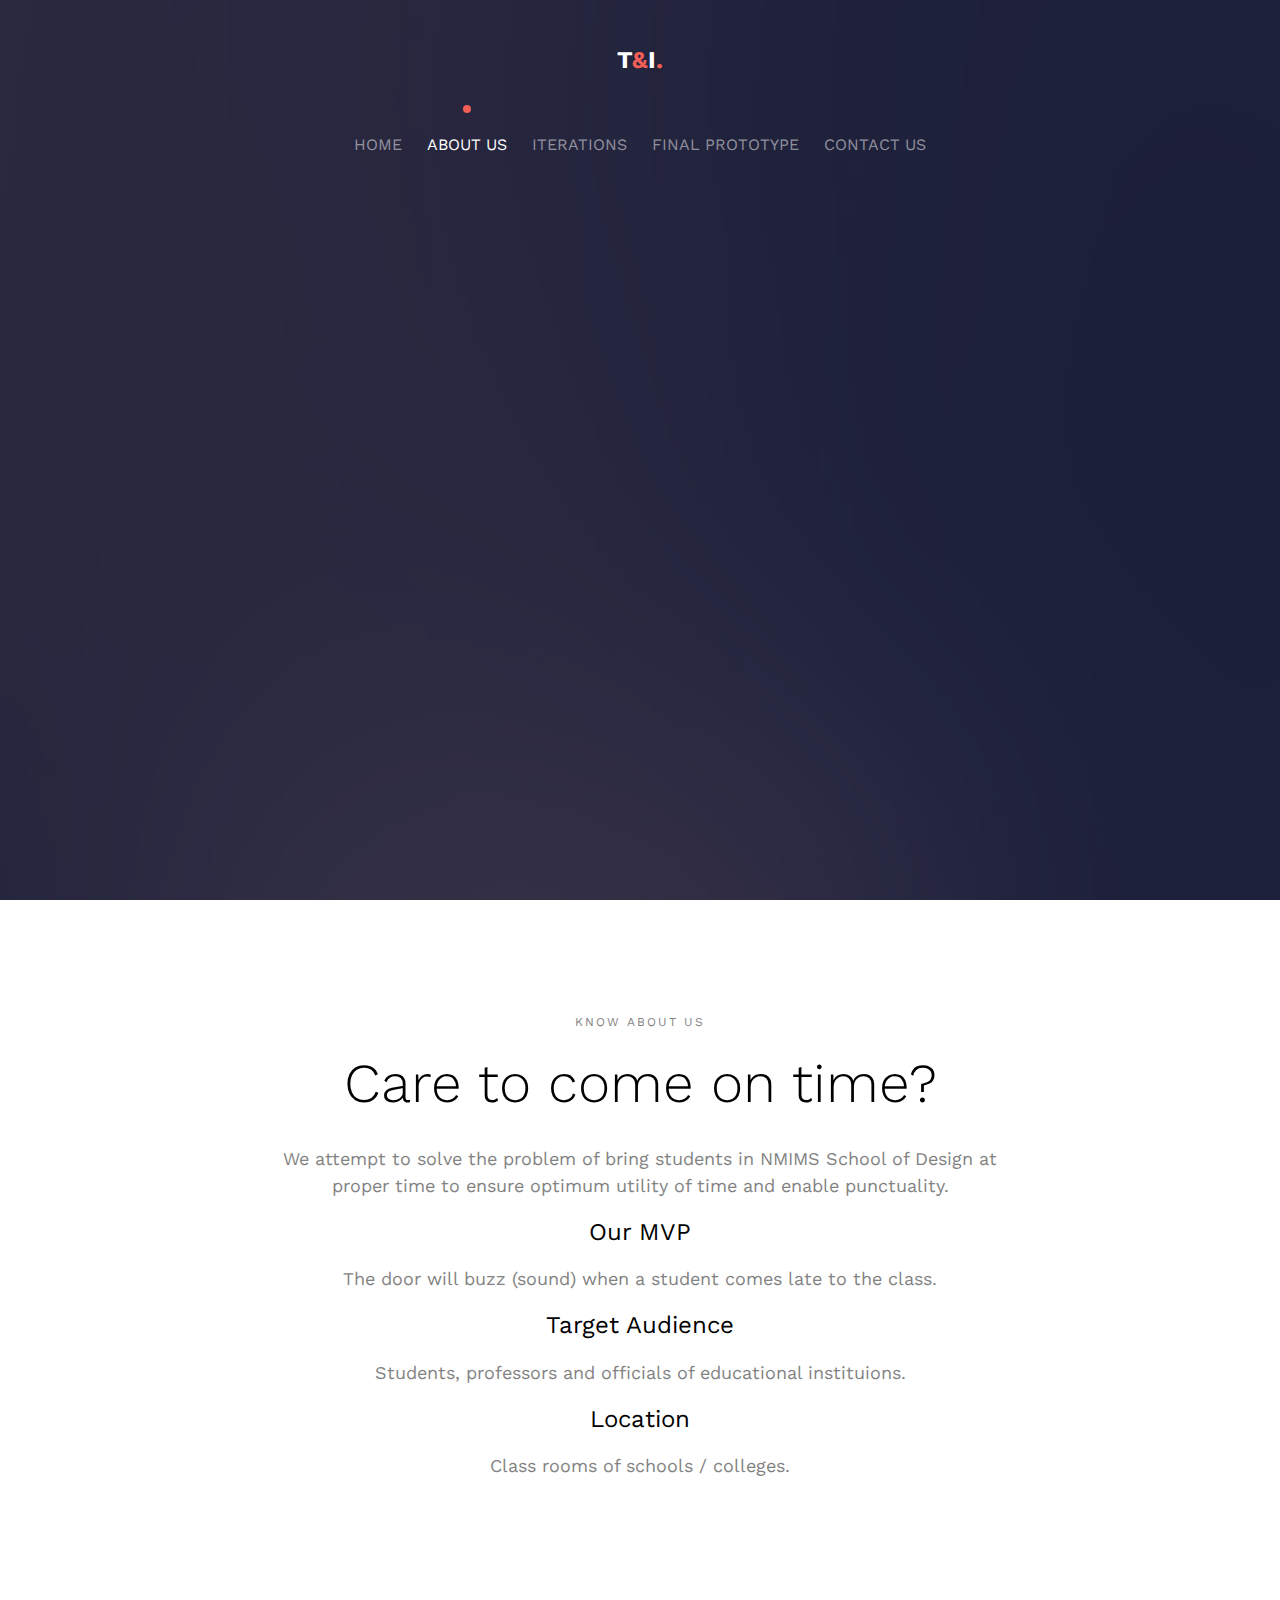
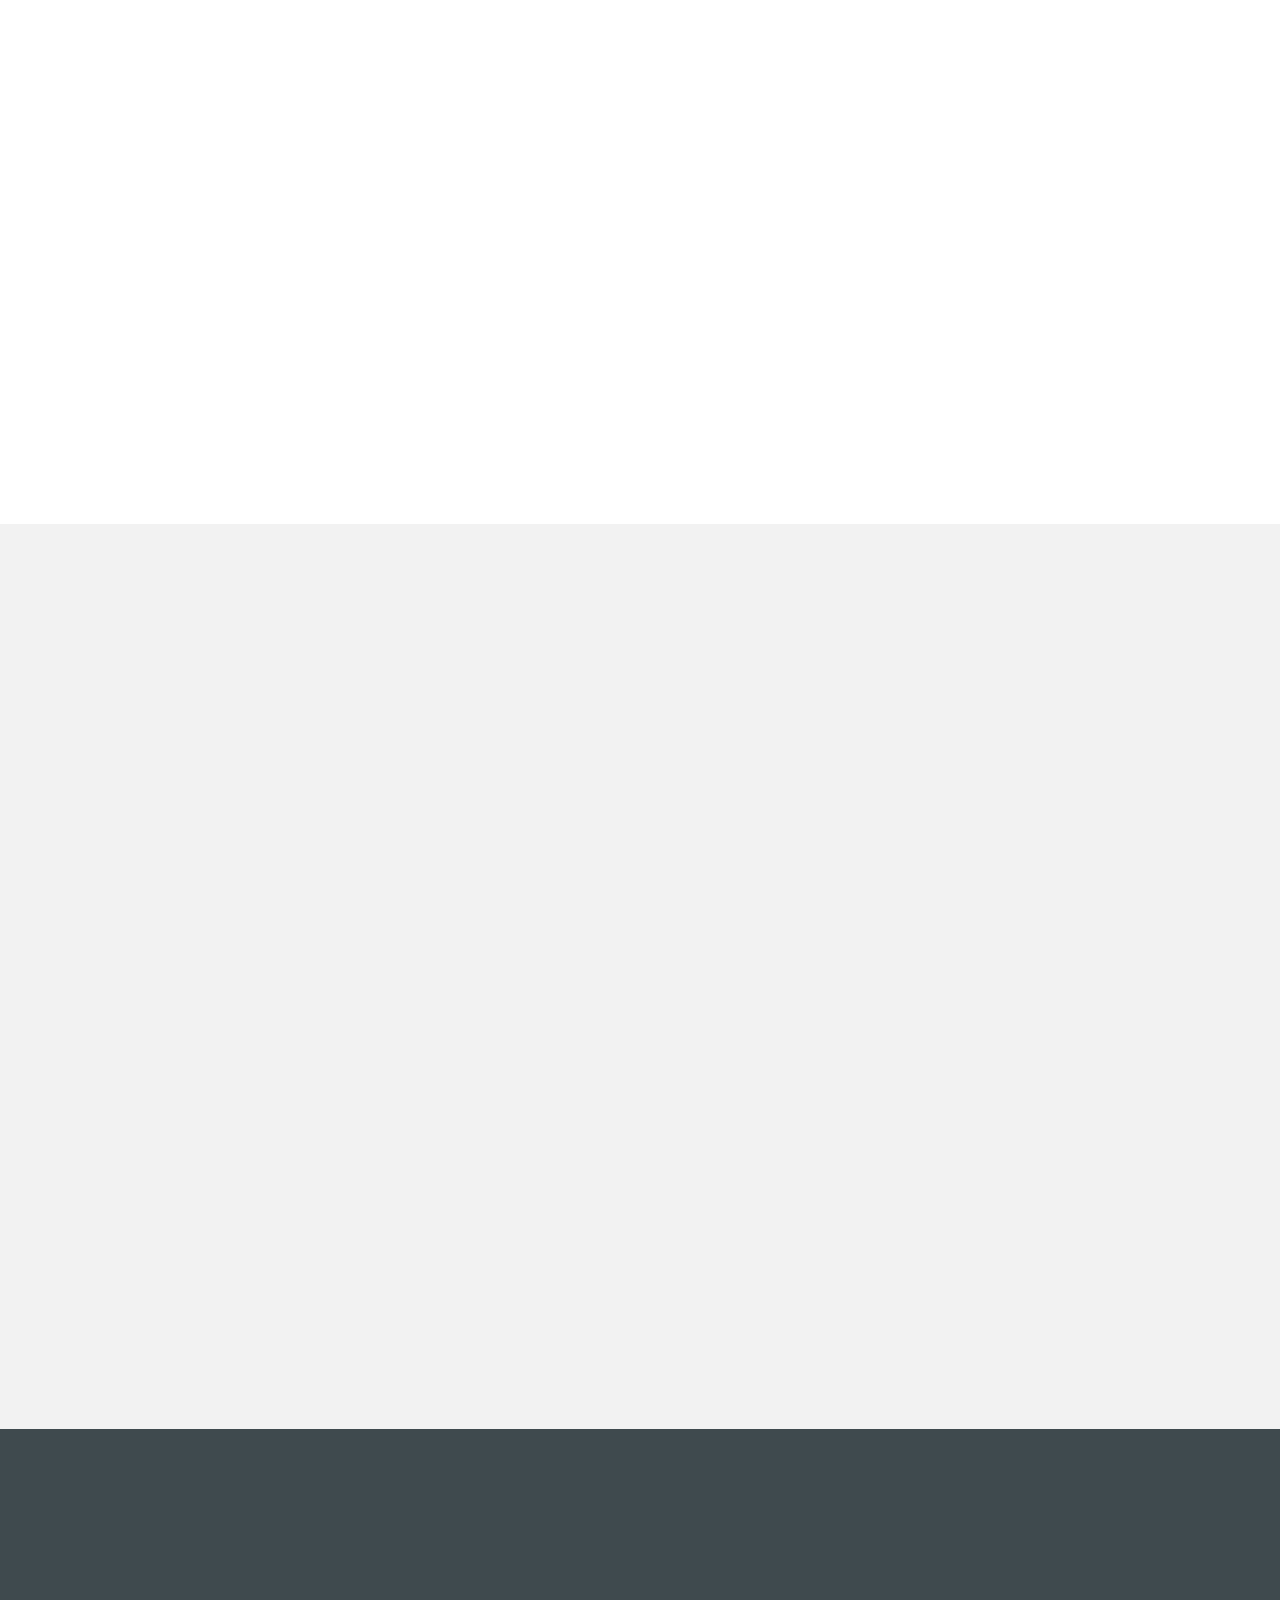
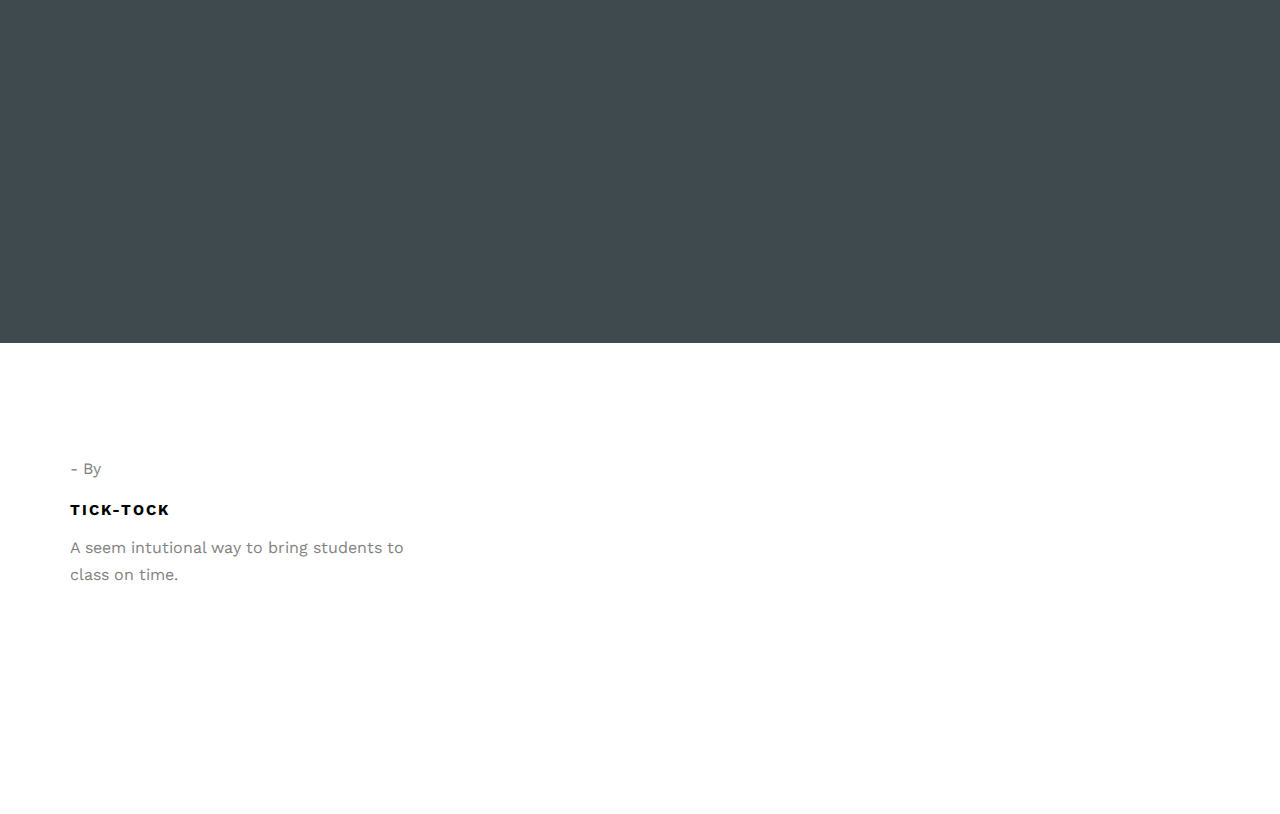
==== about.html @ 4406f9e9 "web template" ====
<!DOCTYPE HTML>
<html>
	<head>
	<meta charset="utf-8">
	<meta http-equiv="X-UA-Compatible" content="IE=edge">
	<title>Shape &mdash; Free Website Template, Free HTML5 Template by FreeHTML5.co</title>
	<meta name="viewport" content="width=device-width, initial-scale=1">
	<meta name="description" content="Free HTML5 Website Template by FreeHTML5.co" />
	<meta name="keywords" content="free website templates, free html5, free template, free bootstrap, free website template, html5, css3, mobile first, responsive" />
	<meta name="author" content="FreeHTML5.co" />

	<!--
	//////////////////////////////////////////////////////

	FREE HTML5 TEMPLATE
	DESIGNED & DEVELOPED by FreeHTML5.co

	Website: 		http://freehtml5.co/
	Email: 			info@freehtml5.co
	Twitter: 		http://twitter.com/fh5co
	Facebook: 		https://www.facebook.com/fh5co

	//////////////////////////////////////////////////////
	 -->

  	<!-- Facebook and Twitter integration -->
	<meta property="og:title" content=""/>
	<meta property="og:image" content=""/>
	<meta property="og:url" content=""/>
	<meta property="og:site_name" content=""/>
	<meta property="og:description" content=""/>
	<meta name="twitter:title" content="" />
	<meta name="twitter:image" content="" />
	<meta name="twitter:url" content="" />
	<meta name="twitter:card" content="" />

	<link href='https://fonts.googleapis.com/css?family=Work+Sans:400,300,600,400italic,700' rel='stylesheet' type='text/css'>

	<!-- Animate.css -->
	<link rel="stylesheet" href="css/animate.css">
	<!-- Icomoon Icon Fonts-->
	<link rel="stylesheet" href="css/icomoon.css">
	<!-- Bootstrap  -->
	<link rel="stylesheet" href="css/bootstrap.css">

	<!-- Magnific Popup -->
	<link rel="stylesheet" href="css/magnific-popup.css">

	<!-- Theme style  -->
	<link rel="stylesheet" href="css/style.css">

	<!-- Modernizr JS -->
	<script src="js/modernizr-2.6.2.min.js"></script>
	<!-- FOR IE9 below -->
	<!--[if lt IE 9]>
	<script src="js/respond.min.js"></script>
	<![endif]-->

	</head>
	<body>

	<div class="fh5co-loader"></div>

	<div id="page">
	<nav class="fh5co-nav" role="navigation">
		<div class="container">
			<div class="row">
				<div class="col-xs-12 text-center">
						<div id="fh5co-logo"><a href="index.html">T<span>&</span>I<span>.</span></a></div>
				</div>
				<div class="col-xs-12 text-center menu-1">
					<ul>
						<li><a href="index.html">Home</a></li>
							<li class="active"><a href="about.html">About us</a></li>
							<li><a href="work.html">Iterations</a></li>
						<li> <a href="services.html">Final Prototype</a></li>
						<li><a href="contact.html">Contact us</a></li>
					</ul>
			</div>

		</div>
	</nav>

	<header id="fh5co-header" class="fh5co-cover" role="banner" style="background-image:url(images/img_bg_1.jpg);">
		<div class="overlay"></div>
		<div class="container">
			<div class="row">
				<div class="col-md-12 col-md-offset-0 text-center">
					<div class="display-t">
						<div class="display-tc animate-box" data-animate-effect="fadeInUp">
							<h1 class="mb30">About Us</h1>
						</div>
					</div>
				</div>
			</div>
		</div>
	</header>



	<div id="fh5co-about">
		<div class="container">
				<div class="row row-pb-md">
					<div class="col-md-8 col-md-offset-2 text-center fh5co-heading">
						<span>Know about us</span>
						<h2>Care to come on time?</h2>
						<p>We attempt to solve the problem of bring students in NMIMS School of Design at proper time to ensure optimum utility of time and enable punctuality. </p>
						<h3>Our MVP</h3>
						<p>The door will buzz (sound) when a student comes late to the class.</p>
						<h3>Target Audience</h3>
						<p>Students, professors and officials of educational instituions.</p>
						<h3>Location</h3>
						<p>Class rooms of schools / colleges.</p>
					</div>
				</div>


				<div class="row row-pb-md animate-box">
					<div class="col-md-6 col-md-push-6">

						<div class="desc">
							<h3>Our Concept</h3>
							<p>We plan to install a clock on the door of the class entrance. The rare end of the clock will be installed with a camera that will be used for face recognition. This will maintain a database of the regular late comers. </p>
							<p>A buzzer will ring if a person will arrive later than the assigned time in the college. This entire system is made seem-intutional behind a LED clock that the student use to check time.</p>
						</div>
					</div>
					<div class="col-md-6 col-md-pull-6">
						<img class="img-responsive" src="images/concept.png" alt="about">
					</div>

				</div>

		</div>
	</div>

	<div id="fh5co-team" class="fh5co-bg-section">
		<div class="container">
			<div class="row animate-box">
				<div class="col-md-8 col-md-offset-2 text-center fh5co-heading">
					<span>Enthusiastic . Passionate . productive</span>
					<h2>Meet Our Team</h2>
					<p>"Alone we can do so little, together we can do so much." <i>-Helen Keller</i></p>
				</div>
			</div>
			<div class="row">
				<div class="col-md-4 col-sm-4 animate-box" data-animate-effect="fadeIn">
					<div class="fh5co-staff">
						<img src="images/person1.jpg" alt="Free HTML5 Templates by gettemplates.co">
						<h3>Shreyas Gangaram</h3>
						<strong class="role">Back-end Developer</strong>
						<p>"I am focused on conceptualisation and development of user experience design and narratives for products and concepts."</p>
						<ul class="fh5co-social-icons">
							<li><a href="#"><i class="icon-facebook"></i></a></li>
							<li><a href="#"><i class="icon-twitter"></i></a></li>
							<li><a href="#"><i class="icon-dribbble"></i></a></li>
							<li><a href="#"><i class="icon-github"></i></a></li>
						</ul>
					</div>
				</div>
				<div class="col-md-4 col-sm-4 animate-box" data-animate-effect="fadeIn">
					<div class="fh5co-staff">
						<img src="images/person2.jpg" alt="Free HTML5 Templates by gettemplates.co">
						<h3>Kashish Ramrakhiani</h3>
						<strong class="role">Front & Back end Developer</strong>
						<p>"I am a human centric empathic designer who uses technology and other interesting mediums to solve problems." </p>
						<ul class="fh5co-social-icons">
							<li><a href="#"><i class="icon-facebook"></i></a></li>
							<li><a href="#"><i class="icon-twitter"></i></a></li>
							<li><a href="#"><i class="icon-dribbble"></i></a></li>
							<li><a href="#"><i class="icon-github"></i></a></li>
						</ul>
					</div>
				</div>
				<div class="col-md-4 col-sm-4 animate-box" data-animate-effect="fadeIn">
					<div class="fh5co-staff">
						<img src="images/person3.jpg" alt="Free HTML5 Templates by gettemplates.co">
						<h3>Saima Khatri</h3>
						<strong class="role">Front-end Developer</strong>
						<p>"My passion is to be a successful designer and create unique solutions and I believe in working hard to achieve my goals."</p>
						<ul class="fh5co-social-icons">
							<li><a href="#"><i class="icon-facebook"></i></a></li>
							<li><a href="#"><i class="icon-twitter"></i></a></li>
							<li><a href="#"><i class="icon-dribbble"></i></a></li>
							<li><a href="#"><i class="icon-github"></i></a></li>
						</ul>
					</div>
				</div>
			</div>
		</div>
	</div>






	<div id="fh5co-started">
		<div class="container">
			<div class="row animate-box">
				<div class="col-md-8 col-md-offset-2 text-center fh5co-heading">
					<span>Let's work together</span>
					<h2>Start Your Project</h2>
						<p>Contact us if you have any interesting idea that we could help prototype.</p>
					<p><button type="submit" class="btn btn-default"><a href="contact.html">Get In Touch</a></button></p>
				</div>
			</div>
		</div>
	</div>
	<footer id="fh5co-footer" role="contentinfo">
		<div class="container">
			<div class="row row-pb-md">
				<div class="col-md-4 fh5co-widget ">
					<p>- By</p>
					<h3>Tick-Tock</h3>
					<p>A seem intutional way to bring students to class on time.</p>
				</div>




		</div>
	</footer>
	</div>

	<div class="gototop js-top">
		<a href="#" class="js-gotop"><i class="icon-arrow-up"></i></a>
	</div>

	<!-- jQuery -->
	<script src="js/jquery.min.js"></script>
	<!-- jQuery Easing -->
	<script src="js/jquery.easing.1.3.js"></script>
	<!-- Bootstrap -->
	<script src="js/bootstrap.min.js"></script>
	<!-- Waypoints -->
	<script src="js/jquery.waypoints.min.js"></script>
	<!-- countTo -->
	<script src="js/jquery.countTo.js"></script>
	<!-- Magnific Popup -->
	<script src="js/jquery.magnific-popup.min.js"></script>
	<script src="js/magnific-popup-options.js"></script>
	<!-- Main -->
	<script src="js/main.js"></script>

	</body>
</html>
---- css/icomoon.css ----
@font-face {
  font-family: 'icomoon';
  src:  url('../fonts/icomoon/icomoon.eot?6iuir');
  src:  url('../fonts/icomoon/icomoon.eot?6iuir#iefix') format('embedded-opentype'),
    url('../fonts/icomoon/icomoon.ttf?6iuir') format('truetype'),
    url('../fonts/icomoon/icomoon.woff?6iuir') format('woff'),
    url('../fonts/icomoon/icomoon.svg?6iuir#icomoon') format('svg');
  font-weight: normal;
  font-style: normal;
}

[class^="icon-"], [class*=" icon-"] {
  /* use !important to prevent issues with browser extensions that change fonts */
  font-family: 'icomoon' !important;
  speak: none;
  font-style: normal;
  font-weight: normal;
  font-variant: normal;
  text-transform: none;
  line-height: 1;

  /* Better Font Rendering =========== */
  -webkit-font-smoothing: antialiased;
  -moz-osx-font-smoothing: grayscale;
}

.icon-eye:before {
  content: "\e000";
}
.icon-paper-clip:before {
  content: "\e001";
}
.icon-mail:before {
  content: "\e002";
}
.icon-toggle:before {
  content: "\e003";
}
.icon-layout:before {
  content: "\e004";
}
.icon-link:before {
  content: "\e005";
}
.icon-bell:before {
  content: "\e006";
}
.icon-lock:before {
  content: "\e007";
}
.icon-unlock:before {
  content: "\e008";
}
.icon-ribbon:before {
  content: "\e009";
}
.icon-image:before {
  content: "\e010";
}
.icon-signal:before {
  content: "\e011";
}
.icon-target:before {
  content: "\e012";
}
.icon-clipboard:before {
  content: "\e013";
}
.icon-clock:before {
  content: "\e014";
}
.icon-watch:before {
  content: "\e015";
}
.icon-air-play:before {
  content: "\e016";
}
.icon-camera:before {
  content: "\e017";
}
.icon-video:before {
  content: "\e018";
}
.icon-disc:before {
  content: "\e019";
}
.icon-printer:before {
  content: "\e020";
}
.icon-monitor:before {
  content: "\e021";
}
.icon-server:before {
  content: "\e022";
}
.icon-cog:before {
  content: "\e023";
}
.icon-heart:before {
  content: "\e024";
}
.icon-paragraph:before {
  content: "\e025";
}
.icon-align-justify:before {
  content: "\e026";
}
.icon-align-left:before {
  content: "\e027";
}
.icon-align-center:before {
  content: "\e028";
}
.icon-align-right:before {
  content: "\e029";
}
.icon-book:before {
  content: "\e030";
}
.icon-layers:before {
  content: "\e031";
}
.icon-stack:before {
  content: "\e032";
}
.icon-stack-2:before {
  content: "\e033";
}
.icon-paper:before {
  content: "\e034";
}
.icon-paper-stack:before {
  content: "\e035";
}
.icon-search:before {
  content: "\e036";
}
.icon-zoom-in:before {
  content: "\e037";
}
.icon-zoom-out:before {
  content: "\e038";
}
.icon-reply:before {
  content: "\e039";
}
.icon-circle-plus:before {
  content: "\e040";
}
.icon-circle-minus:before {
  content: "\e041";
}
.icon-circle-check:before {
  content: "\e042";
}
.icon-circle-cross:before {
  content: "\e043";
}
.icon-square-plus:before {
  content: "\e044";
}
.icon-square-minus:before {
  content: "\e045";
}
.icon-square-check:before {
  content: "\e046";
}
.icon-square-cross:before {
  content: "\e047";
}
.icon-microphone:before {
  content: "\e048";
}
.icon-record:before {
  content: "\e049";
}
.icon-skip-back:before {
  content: "\e050";
}
.icon-rewind:before {
  content: "\e051";
}
.icon-play:before {
  content: "\e052";
}
.icon-pause:before {
  content: "\e053";
}
.icon-stop:before {
  content: "\e054";
}
.icon-fast-forward:before {
  content: "\e055";
}
.icon-skip-forward:before {
  content: "\e056";
}
.icon-shuffle:before {
  content: "\e057";
}
.icon-repeat:before {
  content: "\e058";
}
.icon-folder:before {
  content: "\e059";
}
.icon-umbrella:before {
  content: "\e060";
}
.icon-moon:before {
  content: "\e061";
}
.icon-thermometer:before {
  content: "\e062";
}
.icon-drop:before {
  content: "\e063";
}
.icon-sun:before {
  content: "\e064";
}
.icon-cloud:before {
  content: "\e065";
}
.icon-cloud-upload:before {
  content: "\e066";
}
.icon-cloud-download:before {
  content: "\e067";
}
.icon-upload:before {
  content: "\e068";
}
.icon-download:before {
  content: "\e069";
}
.icon-location:before {
  content: "\e070";
}
.icon-location-2:before {
  content: "\e071";
}
.icon-map:before {
  content: "\e072";
}
.icon-battery:before {
  content: "\e073";
}
.icon-head:before {
  content: "\e074";
}
.icon-briefcase:before {
  content: "\e075";
}
.icon-speech-bubble:before {
  content: "\e076";
}
.icon-anchor:before {
  content: "\e077";
}
.icon-globe:before {
  content: "\e078";
}
.icon-box:before {
  content: "\e079";
}
.icon-reload:before {
  content: "\e080";
}
.icon-share:before {
  content: "\e081";
}
.icon-marquee:before {
  content: "\e082";
}
.icon-marquee-plus:before {
  content: "\e083";
}
.icon-marquee-minus:before {
  content: "\e084";
}
.icon-tag:before {
  content: "\e085";
}
.icon-power:before {
  content: "\e086";
}
.icon-command:before {
  content: "\e087";
}
.icon-alt:before {
  content: "\e088";
}
.icon-esc:before {
  content: "\e089";
}
.icon-bar-graph:before {
  content: "\e090";
}
.icon-bar-graph-2:before {
  content: "\e091";
}
.icon-pie-graph:before {
  content: "\e092";
}
.icon-star:before {
  content: "\e093";
}
.icon-arrow-left:before {
  content: "\e094";
}
.icon-arrow-right:before {
  content: "\e095";
}
.icon-arrow-up:before {
  content: "\e096";
}
.icon-arrow-down:before {
  content: "\e097";
}
.icon-volume:before {
  content: "\e098";
}
.icon-mute:before {
  content: "\e099";
}
.icon-content-right:before {
  content: "\e100";
}
.icon-content-left:before {
  content: "\e101";
}
.icon-grid:before {
  content: "\e102";
}
.icon-grid-2:before {
  content: "\e103";
}
.icon-columns:before {
  content: "\e104";
}
.icon-loader:before {
  content: "\e105";
}
.icon-bag:before {
  content: "\e106";
}
.icon-ban:before {
  content: "\e107";
}
.icon-flag:before {
  content: "\e108";
}
.icon-trash:before {
  content: "\e109";
}
.icon-expand:before {
  content: "\e110";
}
.icon-contract:before {
  content: "\e111";
}
.icon-maximize:before {
  content: "\e112";
}
.icon-minimize:before {
  content: "\e113";
}
.icon-plus:before {
  content: "\e114";
}
.icon-minus:before {
  content: "\e115";
}
.icon-check:before {
  content: "\e116";
}
.icon-cross:before {
  content: "\e117";
}
.icon-move:before {
  content: "\e118";
}
.icon-delete:before {
  content: "\e119";
}
.icon-menu:before {
  content: "\e120";
}
.icon-archive:before {
  content: "\e121";
}
.icon-inbox:before {
  content: "\e122";
}
.icon-outbox:before {
  content: "\e123";
}
.icon-file:before {
  content: "\e124";
}
.icon-file-add:before {
  content: "\e125";
}
.icon-file-subtract:before {
  content: "\e126";
}
.icon-help:before {
  content: "\e127";
}
.icon-open:before {
  content: "\e128";
}
.icon-ellipsis:before {
  content: "\e129";
}
.icon-add-to-list:before {
  content: "\e900";
}
.icon-classic-computer:before {
  content: "\e901";
}
.icon-controller-fast-backward:before {
  content: "\e902";
}
.icon-creative-commons-attribution:before {
  content: "\e903";
}
.icon-creative-commons-noderivs:before {
  content: "\e904";
}
.icon-creative-commons-noncommercial-eu:before {
  content: "\e905";
}
.icon-creative-commons-noncommercial-us:before {
  content: "\e906";
}
.icon-creative-commons-public-domain:before {
  content: "\e907";
}
.icon-creative-commons-remix:before {
  content: "\e908";
}
.icon-creative-commons-share:before {
  content: "\e909";
}
.icon-creative-commons-sharealike:before {
  content: "\e90a";
}
.icon-creative-commons:before {
  content: "\e90b";
}
.icon-document-landscape:before {
  content: "\e90c";
}
.icon-remove-user:before {
  content: "\e90d";
}
.icon-warning:before {
  content: "\e90e";
}
.icon-arrow-bold-down:before {
  content: "\e90f";
}
.icon-arrow-bold-left:before {
  content: "\e910";
}
.icon-arrow-bold-right:before {
  content: "\e911";
}
.icon-arrow-bold-up:before {
  content: "\e912";
}
.icon-arrow-down2:before {
  content: "\e913";
}
.icon-arrow-left2:before {
  content: "\e914";
}
.icon-arrow-long-down:before {
  content: "\e915";
}
.icon-arrow-long-left:before {
  content: "\e916";
}
.icon-arrow-long-right:before {
  content: "\e917";
}
.icon-arrow-long-up:before {
  content: "\e918";
}
.icon-arrow-right2:before {
  content: "\e919";
}
.icon-arrow-up2:before {
  content: "\e91a";
}
.icon-arrow-with-circle-down:before {
  content: "\e91b";
}
.icon-arrow-with-circle-left:before {
  content: "\e91c";
}
.icon-arrow-with-circle-right:before {
  content: "\e91d";
}
.icon-arrow-with-circle-up:before {
  content: "\e91e";
}
.icon-bookmark:before {
  content: "\e91f";
}
.icon-bookmarks:before {
  content: "\e920";
}
.icon-chevron-down:before {
  content: "\e921";
}
.icon-chevron-left:before {
  content: "\e922";
}
.icon-chevron-right:before {
  content: "\e923";
}
.icon-chevron-small-down:before {
  content: "\e924";
}
.icon-chevron-small-left:before {
  content: "\e925";
}
.icon-chevron-small-right:before {
  content: "\e926";
}
.icon-chevron-small-up:before {
  content: "\e927";
}
.icon-chevron-thin-down:before {
  content: "\e928";
}
.icon-chevron-thin-left:before {
  content: "\e929";
}
.icon-chevron-thin-right:before {
  content: "\e92a";
}
.icon-chevron-thin-up:before {
  content: "\e92b";
}
.icon-chevron-up:before {
  content: "\e92c";
}
.icon-chevron-with-circle-down:before {
  content: "\e92d";
}
.icon-chevron-with-circle-left:before {
  content: "\e92e";
}
.icon-chevron-with-circle-right:before {
  content: "\e92f";
}
.icon-chevron-with-circle-up:before {
  content: "\e930";
}
.icon-cloud2:before {
  content: "\e931";
}
.icon-controller-fast-forward:before {
  content: "\e932";
}
.icon-controller-jump-to-start:before {
  content: "\e933";
}
.icon-controller-next:before {
  content: "\e934";
}
.icon-controller-paus:before {
  content: "\e935";
}
.icon-controller-play:before {
  content: "\e936";
}
.icon-controller-record:before {
  content: "\e937";
}
.icon-controller-stop:before {
  content: "\e938";
}
.icon-controller-volume:before {
  content: "\e939";
}
.icon-dot-single:before {
  content: "\e93a";
}
.icon-dots-three-horizontal:before {
  content: "\e93b";
}
.icon-dots-three-vertical:before {
  content: "\e93c";
}
.icon-dots-two-horizontal:before {
  content: "\e93d";
}
.icon-dots-two-vertical:before {
  content: "\e93e";
}
.icon-download2:before {
  content: "\e93f";
}
.icon-emoji-flirt:before {
  content: "\e940";
}
.icon-flow-branch:before {
  content: "\e941";
}
.icon-flow-cascade:before {
  content: "\e942";
}
.icon-flow-line:before {
  content: "\e943";
}
.icon-flow-parallel:before {
  content: "\e944";
}
.icon-flow-tree:before {
  content: "\e945";
}
.icon-install:before {
  content: "\e946";
}
.icon-layers2:before {
  content: "\e947";
}
.icon-open-book:before {
  content: "\e948";
}
.icon-resize-100:before {
  content: "\e949";
}
.icon-resize-full-screen:before {
  content: "\e94a";
}
.icon-save:before {
  content: "\e94b";
}
.icon-select-arrows:before {
  content: "\e94c";
}
.icon-sound-mute:before {
  content: "\e94d";
}
.icon-sound:before {
  content: "\e94e";
}
.icon-trash2:before {
  content: "\e94f";
}
.icon-triangle-down:before {
  content: "\e950";
}
.icon-triangle-left:before {
  content: "\e951";
}
.icon-triangle-right:before {
  content: "\e952";
}
.icon-triangle-up:before {
  content: "\e953";
}
.icon-uninstall:before {
  content: "\e954";
}
.icon-upload-to-cloud:before {
  content: "\e955";
}
.icon-upload2:before {
  content: "\e956";
}
.icon-add-user:before {
  content: "\e957";
}
.icon-address:before {
  content: "\e958";
}
.icon-adjust:before {
  content: "\e959";
}
.icon-air:before {
  content: "\e95a";
}
.icon-aircraft-landing:before {
  content: "\e95b";
}
.icon-aircraft-take-off:before {
  content: "\e95c";
}
.icon-aircraft:before {
  content: "\e95d";
}
.icon-align-bottom:before {
  content: "\e95e";
}
.icon-align-horizontal-middle:before {
  content: "\e95f";
}
.icon-align-left2:before {
  content: "\e960";
}
.icon-align-right2:before {
  content: "\e961";
}
.icon-align-top:before {
  content: "\e962";
}
.icon-align-vertical-middle:before {
  content: "\e963";
}
.icon-archive2:before {
  content: "\e964";
}
.icon-area-graph:before {
  content: "\e965";
}
.icon-attachment:before {
  content: "\e966";
}
.icon-awareness-ribbon:before {
  content: "\e967";
}
.icon-back-in-time:before {
  content: "\e968";
}
.icon-back:before {
  content: "\e969";
}
.icon-bar-graph2:before {
  content: "\e96a";
}
.icon-battery2:before {
  content: "\e96b";
}
.icon-beamed-note:before {
  content: "\e96c";
}
.icon-bell2:before {
  content: "\e96d";
}
.icon-blackboard:before {
  content: "\e96e";
}
.icon-block:before {
  content: "\e96f";
}
.icon-book2:before {
  content: "\e970";
}
.icon-bowl:before {
  content: "\e971";
}
.icon-box2:before {
  content: "\e972";
}
.icon-briefcase2:before {
  content: "\e973";
}
.icon-browser:before {
  content: "\e974";
}
.icon-brush:before {
  content: "\e975";
}
.icon-bucket:before {
  content: "\e976";
}
.icon-cake:before {
  content: "\e977";
}
.icon-calculator:before {
  content: "\e978";
}
.icon-calendar:before {
  content: "\e979";
}
.icon-camera2:before {
  content: "\e97a";
}
.icon-ccw:before {
  content: "\e97b";
}
.icon-chat:before {
  content: "\e97c";
}
.icon-check2:before {
  content: "\e97d";
}
.icon-circle-with-cross:before {
  content: "\e97e";
}
.icon-circle-with-minus:before {
  content: "\e97f";
}
.icon-circle-with-plus:before {
  content: "\e980";
}
.icon-circle:before {
  content: "\e981";
}
.icon-circular-graph:before {
  content: "\e982";
}
.icon-clapperboard:before {
  content: "\e983";
}
.icon-clipboard2:before {
  content: "\e984";
}
.icon-clock2:before {
  content: "\e985";
}
.icon-code:before {
  content: "\e986";
}
.icon-cog2:before {
  content: "\e987";
}
.icon-colours:before {
  content: "\e988";
}
.icon-compass:before {
  content: "\e989";
}
.icon-copy:before {
  content: "\e98a";
}
.icon-credit-card:before {
  content: "\e98b";
}
.icon-credit:before {
  content: "\e98c";
}
.icon-cross2:before {
  content: "\e98d";
}
.icon-cup:before {
  content: "\e98e";
}
.icon-cw:before {
  content: "\e98f";
}
.icon-cycle:before {
  content: "\e990";
}
.icon-database:before {
  content: "\e991";
}
.icon-dial-pad:before {
  content: "\e992";
}
.icon-direction:before {
  content: "\e993";
}
.icon-document:before {
  content: "\e994";
}
.icon-documents:before {
  content: "\e995";
}
.icon-drink:before {
  content: "\e996";
}
.icon-drive:before {
  content: "\e997";
}
.icon-drop2:before {
  content: "\e998";
}
.icon-edit:before {
  content: "\e999";
}
.icon-email:before {
  content: "\e99a";
}
.icon-emoji-happy:before {
  content: "\e99b";
}
.icon-emoji-neutral:before {
  content: "\e99c";
}
.icon-emoji-sad:before {
  content: "\e99d";
}
.icon-erase:before {
  content: "\e99e";
}
.icon-eraser:before {
  content: "\e99f";
}
.icon-export:before {
  content: "\e9a0";
}
.icon-eye2:before {
  content: "\e9a1";
}
.icon-feather:before {
  content: "\e9a2";
}
.icon-flag2:before {
  content: "\e9a3";
}
.icon-flash:before {
  content: "\e9a4";
}
.icon-flashlight:before {
  content: "\e9a5";
}
.icon-flat-brush:before {
  content: "\e9a6";
}
.icon-folder-images:before {
  content: "\e9a7";
}
.icon-folder-music:before {
  content: "\e9a8";
}
.icon-folder-video:before {
  content: "\e9a9";
}
.icon-folder2:before {
  content: "\e9aa";
}
.icon-forward:before {
  content: "\e9ab";
}
.icon-funnel:before {
  content: "\e9ac";
}
.icon-game-controller:before {
  content: "\e9ad";
}
.icon-gauge:before {
  content: "\e9ae";
}
.icon-globe2:before {
  content: "\e9af";
}
.icon-graduation-cap:before {
  content: "\e9b0";
}
.icon-grid2:before {
  content: "\e9b1";
}
.icon-hair-cross:before {
  content: "\e9b2";
}
.icon-hand:before {
  content: "\e9b3";
}
.icon-heart-outlined:before {
  content: "\e9b4";
}
.icon-heart2:before {
  content: "\e9b5";
}
.icon-help-with-circle:before {
  content: "\e9b6";
}
.icon-help2:before {
  content: "\e9b7";
}
.icon-home:before {
  content: "\e9b8";
}
.icon-hour-glass:before {
  content: "\e9b9";
}
.icon-image-inverted:before {
  content: "\e9ba";
}
.icon-image2:before {
  content: "\e9bb";
}
.icon-images:before {
  content: "\e9bc";
}
.icon-inbox2:before {
  content: "\e9bd";
}
.icon-infinity:before {
  content: "\e9be";
}
.icon-info-with-circle:before {
  content: "\e9bf";
}
.icon-info:before {
  content: "\e9c0";
}
.icon-key:before {
  content: "\e9c1";
}
.icon-keyboard:before {
  content: "\e9c2";
}
.icon-lab-flask:before {
  content: "\e9c3";
}
.icon-landline:before {
  content: "\e9c4";
}
.icon-language:before {
  content: "\e9c5";
}
.icon-laptop:before {
  content: "\e9c6";
}
.icon-leaf:before {
  content: "\e9c7";
}
.icon-level-down:before {
  content: "\e9c8";
}
.icon-level-up:before {
  content: "\e9c9";
}
.icon-lifebuoy:before {
  content: "\e9ca";
}
.icon-light-bulb:before {
  content: "\e9cb";
}
.icon-light-down:before {
  content: "\e9cc";
}
.icon-light-up:before {
  content: "\e9cd";
}
.icon-line-graph:before {
  content: "\e9ce";
}
.icon-link2:before {
  content: "\e9cf";
}
.icon-list:before {
  content: "\e9d0";
}
.icon-location-pin:before {
  content: "\e9d1";
}
.icon-location2:before {
  content: "\e9d2";
}
.icon-lock-open:before {
  content: "\e9d3";
}
.icon-lock2:before {
  content: "\e9d4";
}
.icon-log-out:before {
  content: "\e9d5";
}
.icon-login:before {
  content: "\e9d6";
}
.icon-loop:before {
  content: "\e9d7";
}
.icon-magnet:before {
  content: "\e9d8";
}
.icon-magnifying-glass:before {
  content: "\e9d9";
}
.icon-mail2:before {
  content: "\e9da";
}
.icon-man:before {
  content: "\e9db";
}
.icon-map2:before {
  content: "\e9dc";
}
.icon-mask:before {
  content: "\e9dd";
}
.icon-medal:before {
  content: "\e9de";
}
.icon-megaphone:before {
  content: "\e9df";
}
.icon-menu2:before {
  content: "\e9e0";
}
.icon-message:before {
  content: "\e9e1";
}
.icon-mic:before {
  content: "\e9e2";
}
.icon-minus2:before {
  content: "\e9e3";
}
.icon-mobile:before {
  content: "\e9e4";
}
.icon-modern-mic:before {
  content: "\e9e5";
}
.icon-moon2:before {
  content: "\e9e6";
}
.icon-mouse:before {
  content: "\e9e7";
}
.icon-music:before {
  content: "\e9e8";
}
.icon-network:before {
  content: "\e9e9";
}
.icon-new-message:before {
  content: "\e9ea";
}
.icon-new:before {
  content: "\e9eb";
}
.icon-news:before {
  content: "\e9ec";
}
.icon-note:before {
  content: "\e9ed";
}
.icon-notification:before {
  content: "\e9ee";
}
.icon-old-mobile:before {
  content: "\e9ef";
}
.icon-old-phone:before {
  content: "\e9f0";
}
.icon-palette:before {
  content: "\e9f1";
}
.icon-paper-plane:before {
  content: "\e9f2";
}
.icon-pencil:before {
  content: "\e9f3";
}
.icon-phone:before {
  content: "\e9f4";
}
.icon-pie-chart:before {
  content: "\e9f5";
}
.icon-pin:before {
  content: "\e9f6";
}
.icon-plus2:before {
  content: "\e9f7";
}
.icon-popup:before {
  content: "\e9f8";
}
.icon-power-plug:before {
  content: "\e9f9";
}
.icon-price-ribbon:before {
  content: "\e9fa";
}
.icon-price-tag:before {
  content: "\e9fb";
}
.icon-print:before {
  content: "\e9fc";
}
.icon-progress-empty:before {
  content: "\e9fd";
}
.icon-progress-full:before {
  content: "\e9fe";
}
.icon-progress-one:before {
  content: "\e9ff";
}
.icon-progress-two:before {
  content: "\ea00";
}
.icon-publish:before {
  content: "\ea01";
}
.icon-quote:before {
  content: "\ea02";
}
.icon-radio:before {
  content: "\ea03";
}
.icon-reply-all:before {
  content: "\ea04";
}
.icon-reply2:before {
  content: "\ea05";
}
.icon-retweet:before {
  content: "\ea06";
}
.icon-rocket:before {
  content: "\ea07";
}
.icon-round-brush:before {
  content: "\ea08";
}
.icon-rss:before {
  content: "\ea09";
}
.icon-ruler:before {
  content: "\ea0a";
}
.icon-scissors:before {
  content: "\ea0b";
}
.icon-share-alternitive:before {
  content: "\ea0c";
}
.icon-share2:before {
  content: "\ea0d";
}
.icon-shareable:before {
  content: "\ea0e";
}
.icon-shield:before {
  content: "\ea0f";
}
.icon-shop:before {
  content: "\ea10";
}
.icon-shopping-bag:before {
  content: "\ea11";
}
.icon-shopping-basket:before {
  content: "\ea12";
}
.icon-shopping-cart:before {
  content: "\ea13";
}
.icon-shuffle2:before {
  content: "\ea14";
}
.icon-signal2:before {
  content: "\ea15";
}
.icon-sound-mix:before {
  content: "\ea16";
}
.icon-sports-club:before {
  content: "\ea17";
}
.icon-spreadsheet:before {
  content: "\ea18";
}
.icon-squared-cross:before {
  content: "\ea19";
}
.icon-squared-minus:before {
  content: "\ea1a";
}
.icon-squared-plus:before {
  content: "\ea1b";
}
.icon-star-outlined:before {
  content: "\ea1c";
}
.icon-star2:before {
  content: "\ea1d";
}
.icon-stopwatch:before {
  content: "\ea1e";
}
.icon-suitcase:before {
  content: "\ea1f";
}
.icon-swap:before {
  content: "\ea20";
}
.icon-sweden:before {
  content: "\ea21";
}
.icon-switch:before {
  content: "\ea22";
}
.icon-tablet:before {
  content: "\ea23";
}
.icon-tag2:before {
  content: "\ea24";
}
.icon-text-document-inverted:before {
  content: "\ea25";
}
.icon-text-document:before {
  content: "\ea26";
}
.icon-text:before {
  content: "\ea27";
}
.icon-thermometer2:before {
  content: "\ea28";
}
.icon-thumbs-down:before {
  content: "\ea29";
}
.icon-thumbs-up:before {
  content: "\ea2a";
}
.icon-thunder-cloud:before {
  content: "\ea2b";
}
.icon-ticket:before {
  content: "\ea2c";
}
.icon-time-slot:before {
  content: "\ea2d";
}
.icon-tools:before {
  content: "\ea2e";
}
.icon-traffic-cone:before {
  content: "\ea2f";
}
.icon-tree:before {
  content: "\ea30";
}
.icon-trophy:before {
  content: "\ea31";
}
.icon-tv:before {
  content: "\ea32";
}
.icon-typing:before {
  content: "\ea33";
}
.icon-unread:before {
  content: "\ea34";
}
.icon-untag:before {
  content: "\ea35";
}
.icon-user:before {
  content: "\ea36";
}
.icon-users:before {
  content: "\ea37";
}
.icon-v-card:before {
  content: "\ea38";
}
.icon-video2:before {
  content: "\ea39";
}
.icon-vinyl:before {
  content: "\ea3a";
}
.icon-voicemail:before {
  content: "\ea3b";
}
.icon-wallet:before {
  content: "\ea3c";
}
.icon-water:before {
  content: "\ea3d";
}
.icon-px-with-circle:before {
  content: "\ea3e";
}
.icon-px:before {
  content: "\ea3f";
}
.icon-basecamp:before {
  content: "\ea40";
}
.icon-behance:before {
  content: "\ea41";
}
.icon-creative-cloud:before {
  content: "\ea42";
}
.icon-dropbox:before {
  content: "\ea43";
}
.icon-evernote:before {
  content: "\ea44";
}
.icon-flattr:before {
  content: "\ea45";
}
.icon-foursquare:before {
  content: "\ea46";
}
.icon-google-drive:before {
  content: "\ea47";
}
.icon-google-hangouts:before {
  content: "\ea48";
}
.icon-grooveshark:before {
  content: "\ea49";
}
.icon-icloud:before {
  content: "\ea4a";
}
.icon-mixi:before {
  content: "\ea4b";
}
.icon-onedrive:before {
  content: "\ea4c";
}
.icon-paypal:before {
  content: "\ea4d";
}
.icon-picasa:before {
  content: "\ea4e";
}
.icon-qq:before {
  content: "\ea4f";
}
.icon-rdio-with-circle:before {
  content: "\ea50";
}
.icon-renren:before {
  content: "\ea51";
}
.icon-scribd:before {
  content: "\ea52";
}
.icon-sina-weibo:before {
  content: "\ea53";
}
.icon-skype-with-circle:before {
  content: "\ea54";
}
.icon-skype:before {
  content: "\ea55";
}
.icon-slideshare:before {
  content: "\ea56";
}
.icon-smashing:before {
  content: "\ea57";
}
.icon-soundcloud:before {
  content: "\ea58";
}
.icon-spotify-with-circle:before {
  content: "\ea59";
}
.icon-spotify:before {
  content: "\ea5a";
}
.icon-swarm:before {
  content: "\ea5b";
}
.icon-vine-with-circle:before {
  content: "\ea5c";
}
.icon-vine:before {
  content: "\ea5d";
}
.icon-vk-alternitive:before {
  content: "\ea5e";
}
.icon-vk-with-circle:before {
  content: "\ea5f";
}
.icon-vk:before {
  content: "\ea60";
}
.icon-xing-with-circle:before {
  content: "\ea61";
}
.icon-xing:before {
  content: "\ea62";
}
.icon-yelp:before {
  content: "\ea63";
}
.icon-dribbble-with-circle:before {
  content: "\ea64";
}
.icon-dribbble:before {
  content: "\ea65";
}
.icon-facebook-with-circle:before {
  content: "\ea66";
}
.icon-facebook:before {
  content: "\ea67";
}
.icon-flickr-with-circle:before {
  content: "\ea68";
}
.icon-flickr:before {
  content: "\ea69";
}
.icon-github-with-circle:before {
  content: "\ea6a";
}
.icon-github:before {
  content: "\ea6b";
}
.icon-google-with-circle:before {
  content: "\ea6c";
}
.icon-google:before {
  content: "\ea6d";
}
.icon-instagram-with-circle:before {
  content: "\ea6e";
}
.icon-instagram:before {
  content: "\ea6f";
}
.icon-lastfm-with-circle:before {
  content: "\ea70";
}
.icon-lastfm:before {
  content: "\ea71";
}
.icon-linkedin-with-circle:before {
  content: "\ea72";
}
.icon-linkedin:before {
  content: "\ea73";
}
.icon-pinterest-with-circle:before {
  content: "\ea74";
}
.icon-pinterest:before {
  content: "\ea75";
}
.icon-rdio:before {
  content: "\ea76";
}
.icon-stumbleupon-with-circle:before {
  content: "\ea77";
}
.icon-stumbleupon:before {
  content: "\ea78";
}
.icon-tumblr-with-circle:before {
  content: "\ea79";
}
.icon-tumblr:before {
  content: "\ea7a";
}
.icon-twitter-with-circle:before {
  content: "\ea7b";
}
.icon-twitter:before {
  content: "\ea7c";
}
.icon-vimeo-with-circle:before {
  content: "\ea7d";
}
.icon-vimeo:before {
  content: "\ea7e";
}
.icon-youtube-with-circle:before {
  content: "\ea7f";
}
.icon-youtube:before {
  content: "\ea80";
}
---- css/style.css ----
@font-face {
  font-family: 'icomoon';
  src: url("../fonts/icomoon/icomoon.eot?srf3rx");
  src: url("../fonts/icomoon/icomoon.eot?srf3rx#iefix") format("embedded-opentype"), url("../fonts/icomoon/icomoon.ttf?srf3rx") format("truetype"), url("../fonts/icomoon/icomoon.woff?srf3rx") format("woff"), url("../fonts/icomoon/icomoon.svg?srf3rx#icomoon") format("svg");
  font-weight: normal;
  font-style: normal;
}
/* =======================================================
*
* 	Template Style
*
* ======================================================= */
body {
  font-family: "Work Sans", Arial, sans-serif;
  font-weight: 400;
  font-size: 16px;
  line-height: 1.7;
  color: #828282;
  background: #fff;
}

#page {
  position: relative;
  overflow-x: hidden;
  width: 100%;
  height: 100%;
  -webkit-transition: 0.5s;
  -o-transition: 0.5s;
  transition: 0.5s;
}
.offcanvas #page {
  overflow: hidden;
  position: absolute;
}
.offcanvas #page:after {
  -webkit-transition: 2s;
  -o-transition: 2s;
  transition: 2s;
  position: absolute;
  top: 0;
  right: 0;
  bottom: 0;
  left: 0;
  z-index: 101;
  background: rgba(0, 0, 0, 0.7);
  content: "";
}

a {
  color: #0C9CEE;
  -webkit-transition: 0.5s;
  -o-transition: 0.5s;
  transition: 0.5s;
}
a:hover, a:active, a:focus {
  color: #0C9CEE;
  outline: none;
  text-decoration: none;
}

p {
  margin-bottom: 20px;
}

h1, h3, h2, h5, h6, figure {
  color: #000;
  font-family: "Work Sans", Arial, sans-serif;
  font-weight: 400;
  margin: 0 0 20px 0;
}

h4 {
  color: #FFF;
  font-family: "Work Sans", Arial, sans-serif;
  font-weight: 400;
  margin: 0 0 50px 0;
  text-transform: uppercase;
}

::-webkit-selection {
  color: #fff;
  background: #0C9CEE;
}

::-moz-selection {
  color: #fff;
  background: #0C9CEE;
}

::selection {
  color: #fff;
  background: #0C9CEE;
}

.fh5co-nav {
  position: absolute;
  top: 0;
  margin: 0;
  padding: 0;
  width: 100%;
  padding: 40px 0;
  z-index: 1001;
}
@media screen and (max-width: 768px) {
  .fh5co-nav {
    padding: 20px 0;
  }
}
.fh5co-nav #fh5co-logo {
  font-size: 24px;
  margin: 0 0 2em 0;
  padding: 0;
  text-transform: uppercase;
  font-weight: bold;
}
@media screen and (max-width: 768px) {
  .fh5co-nav #fh5co-logo {
    margin-bottom: 0;
  }
}
.fh5co-nav #fh5co-logo a > span {
  color: #f35f55;
}
.fh5co-nav a {
  padding: 5px 10px;
  color: #fff;
}
@media screen and (max-width: 768px) {
  .fh5co-nav .menu-1 {
    display: none;
  }
}
.fh5co-nav ul {
  padding: 0;
  margin: 2px 0 0 0;
}
.fh5co-nav ul li {
  padding: 0;
  margin: 0;
  list-style: none;
  display: inline;
}
.fh5co-nav ul li a {
  font-size: 16px;
  padding: 30px 10px;
  text-transform: uppercase;
  color: rgba(255, 255, 255, 0.5);
  -webkit-transition: 0.5s;
  -o-transition: 0.5s;
  transition: 0.5s;
}
.fh5co-nav ul li a:hover, .fh5co-nav ul li a:focus, .fh5co-nav ul li a:active {
  color: white;
}
.fh5co-nav ul li.has-dropdown {
  position: relative;
}
.fh5co-nav ul li.has-dropdown .dropdown {
  width: 130px;
  -webkit-box-shadow: 0px 14px 33px -9px rgba(0, 0, 0, 0.75);
  -moz-box-shadow: 0px 14px 33px -9px rgba(0, 0, 0, 0.75);
  box-shadow: 0px 14px 33px -9px rgba(0, 0, 0, 0.75);
  z-index: 1002;
  visibility: hidden;
  opacity: 0;
  position: absolute;
  top: 40px;
  left: 0;
  text-align: left;
  background: #fff;
  padding: 20px;
  -webkit-border-radius: 4px;
  -moz-border-radius: 4px;
  -ms-border-radius: 4px;
  border-radius: 4px;
  -webkit-transition: 0s;
  -o-transition: 0s;
  transition: 0s;
}
.fh5co-nav ul li.has-dropdown .dropdown:before {
  bottom: 100%;
  left: 40px;
  border: solid transparent;
  content: " ";
  height: 0;
  width: 0;
  position: absolute;
  pointer-events: none;
  border-bottom-color: #fff;
  border-width: 8px;
  margin-left: -8px;
}
.fh5co-nav ul li.has-dropdown .dropdown li {
  display: block;
  margin-bottom: 7px;
}
.fh5co-nav ul li.has-dropdown .dropdown li:last-child {
  margin-bottom: 0;
}
.fh5co-nav ul li.has-dropdown .dropdown li a {
  padding: 2px 0;
  display: block;
  color: #999999;
  line-height: 1.2;
  text-transform: none;
  font-size: 15px;
}
.fh5co-nav ul li.has-dropdown .dropdown li a:hover {
  color: #000;
}
.fh5co-nav ul li.has-dropdown:hover a, .fh5co-nav ul li.has-dropdown:focus a {
  color: #fff;
}
.fh5co-nav ul li.btn-cta a {
  color: #0C9CEE;
}
.fh5co-nav ul li.btn-cta a span {
  background: #f35f55;
  color: #fff;
  padding: 4px 20px;
  display: -moz-inline-stack;
  display: inline-block;
  zoom: 1;
  *display: inline;
  -webkit-transition: 0.3s;
  -o-transition: 0.3s;
  transition: 0.3s;
  -webkit-border-radius: 4px;
  -moz-border-radius: 4px;
  -ms-border-radius: 4px;
  border-radius: 4px;
}
.fh5co-nav ul li.btn-cta a:hover span {
  background: #f14034 !important;
  -webkit-box-shadow: 0px 14px 20px -9px rgba(0, 0, 0, 0.75);
  -moz-box-shadow: 0px 14px 20px -9px rgba(0, 0, 0, 0.75);
  box-shadow: 0px 14px 20px -9px rgba(0, 0, 0, 0.75);
}
.fh5co-nav ul li.active > a {
  color: #fff !important;
  position: relative;
}
.fh5co-nav ul li.active > a:before {
  position: absolute;
  content: "";
  width: 8px;
  height: 8px;
  top: 0;
  margin-top: 0px;
  left: 50%;
  margin-left: -4px;
  background: #f35f55;
  -webkit-border-radius: 50%;
  -moz-border-radius: 50%;
  -ms-border-radius: 50%;
  border-radius: 50%;
}

#fh5co-header,
#fh5co-counter,
.fh5co-bg {
  background-size: cover;
  background-position: top center;
  background-repeat: no-repeat;
  position: relative;
}

.fh5co-bg {
  background-size: cover;
  background-position: center center;
  position: relative;
  width: 100%;
  float: left;
  position: relative;
}

#fh5co-header a {
  color: rgba(255, 255, 255, 0.5);
  border-bottom: 1px solid rgba(255, 255, 255, 0.5);
}
#fh5co-header a:hover {
  color: white;
  border-bottom: 1px solid white;
}

.fh5co-cover {
  height: 900px;
  background-size: cover;
  background-position: top center;
  background-repeat: no-repeat;
  position: relative;
  float: left;
  width: 100%;
}
.fh5co-cover .overlay {
  z-index: 0;
  position: absolute;
  bottom: 0;
  top: 0;
  left: 0;
  right: 0;
  background: rgba(25, 27, 56, 0.85);
}
.fh5co-cover > .fh5co-container {
  position: relative;
  z-index: 10;
}
@media screen and (max-width: 768px) {
  .fh5co-cover {
    height: 600px;
  }
}
.fh5co-cover .display-t,
.fh5co-cover .display-tc {
  z-index: 9;
  height: 900px;
  display: table;
  width: 100%;
}
@media screen and (max-width: 768px) {
  .fh5co-cover .display-t,
  .fh5co-cover .display-tc {
    height: 600px;
  }
}
.fh5co-cover.fh5co-cover-sm {
  height: 600px;
}
@media screen and (max-width: 768px) {
  .fh5co-cover.fh5co-cover-sm {
    height: 400px;
  }
}
.fh5co-cover.fh5co-cover-sm .display-t,
.fh5co-cover.fh5co-cover-sm .display-tc {
  height: 600px;
  display: table;
  width: 100%;
}
@media screen and (max-width: 768px) {
  .fh5co-cover.fh5co-cover-sm .display-t,
  .fh5co-cover.fh5co-cover-sm .display-tc {
    height: 400px;
  }
}

.fh5co-staff {
  text-align: center;
  margin-bottom: 30px;
  background: #fff;
  padding: 30px;
  float: left;
  width: 100%;
}
.fh5co-staff img {
  width: 100px;
  margin-bottom: 20px;
  -webkit-border-radius: 50%;
  -moz-border-radius: 50%;
  -ms-border-radius: 50%;
  border-radius: 50%;
}
.fh5co-staff h3 {
  font-size: 24px;
  margin-bottom: 5px;
}
.fh5co-staff p {
  margin-bottom: 30px;
}
.fh5co-staff .role {
  color: #bfbfbf;
  margin-bottom: 30px;
  font-weight: normal;
  display: block;
}

.pagination a {
  background: none;
  border: none !important;
  color: gray !important;
}
.pagination a:hover, .pagination a:focus, .pagination a:active {
  background: none !important;
}
.pagination > li > a {
  margin: 0 2px;
  font-size: 18px;
  padding: 0 !important;
  background: none;
  -webkit-border-radius: 50% !important;
  -moz-border-radius: 50% !important;
  -ms-border-radius: 50% !important;
  -o-border-radius: 50% !important;
  border-radius: 50% !important;
  height: 50px;
  width: 50px;
  line-height: 50px;
  display: table-cell;
  vertical-align: middle;
}
.pagination > li > a:hover {
  color: #000;
  background: #e6e6e6 !important;
}
.pagination > li.disabled > a {
  background: none;
}
.pagination > li.active > a {
  background: #0C9CEE !important;
  -webkit-box-shadow: 4px 11px 35px -14px rgba(0, 0, 0, 0.5);
  -moz-box-shadow: 4px 11px 35px -14px rgba(0, 0, 0, 0.5);
  -ms-box-shadow: 4px 11px 35px -14px rgba(0, 0, 0, 0.5);
  -o-box-shadow: 4px 11px 35px -14px rgba(0, 0, 0, 0.5);
  box-shadow: 4px 11px 35px -14px rgba(0, 0, 0, 0.5);
  color: #fff !important;
}
.pagination > li.active > a:hover {
  cursor: pointer;
  background: #38b0f5 !important;
}

.fh5co-social-icons {
  margin: 0;
  padding: 0;
}
.fh5co-social-icons li {
  margin: 0;
  padding: 0;
  list-style: none;
  display: -moz-inline-stack;
  display: inline-block;
  zoom: 1;
  *display: inline;
}
.fh5co-social-icons li a {
  display: -moz-inline-stack;
  display: inline-block;
  zoom: 1;
  *display: inline;
  color: #0C9CEE;
  padding-left: 10px;
  padding-right: 10px;
}
.fh5co-social-icons li a i {
  font-size: 20px;
}

.fh5co-contact-info ul {
  padding: 0;
  margin: 0;
}
.fh5co-contact-info ul li {
  padding: 0 0 0 40px;
  margin: 0 0 30px 0;
  list-style: none;
  position: relative;
}
.fh5co-contact-info ul li:before {
  color: #0C9CEE;
  position: absolute;
  left: 0;
  top: .05em;
  font-family: 'icomoon';
  speak: none;
  font-style: normal;
  font-weight: normal;
  font-variant: normal;
  text-transform: none;
  line-height: 1;
  /* Better Font Rendering =========== */
  -webkit-font-smoothing: antialiased;
  -moz-osx-font-smoothing: grayscale;
}
.fh5co-contact-info ul li.address:before {
  font-size: 30px;
  content: "\e9d1";
}
.fh5co-contact-info ul li.phone:before {
  font-size: 23px;
  content: "\e9f4";
}
.fh5co-contact-info ul li.email:before {
  font-size: 23px;
  content: "\e9da";
}
.fh5co-contact-info ul li.url:before {
  font-size: 23px;
  content: "\e9af";
}

#fh5co-header .display-tc,
#fh5co-counter .display-tc,
.fh5co-cover .display-tc {
  display: table-cell !important;
  vertical-align: middle;
}
#fh5co-header .display-tc h1, #fh5co-header .display-tc h2,
#fh5co-counter .display-tc h1,
#fh5co-counter .display-tc h2,
.fh5co-cover .display-tc h1,
.fh5co-cover .display-tc h2 {
  margin: 0;
  padding: 0;
  color: white;
}
#fh5co-header .display-tc h1,
#fh5co-counter .display-tc h1,
.fh5co-cover .display-tc h1 {
  margin-bottom: 0px;
  margin-top: 0;
  font-size: 60px;
  line-height: 1.5;
  text-transform: uppercase;
  font-weight: 300;
}
@media screen and (max-width: 768px) {
  #fh5co-header .display-tc h1,
  #fh5co-counter .display-tc h1,
  .fh5co-cover .display-tc h1 {
    font-size: 40px;
  }
}
#fh5co-header .display-tc h2,
#fh5co-counter .display-tc h2,
.fh5co-cover .display-tc h2 {
  font-size: 20px;
  line-height: 1.5;
  margin-bottom: 30px;
  text-transform: uppercase;
}
#fh5co-header .display-tc .btn,
#fh5co-counter .display-tc .btn,
.fh5co-cover .display-tc .btn {
  padding: 15px 30px;
  background: #0C9CEE;
  color: #fff;
  border: none !important;
  font-size: 18px;
  text-transform: uppercase;
  -webkit-border-radius: 4px;
  -moz-border-radius: 4px;
  -ms-border-radius: 4px;
  border-radius: 4px;
}
#fh5co-header .display-tc .btn:hover,
#fh5co-counter .display-tc .btn:hover,
.fh5co-cover .display-tc .btn:hover {
  background: #0a86cc !important;
  -webkit-box-shadow: 0px 14px 30px -15px rgba(0, 0, 0, 0.75) !important;
  -moz-box-shadow: 0px 14px 30px -15px rgba(0, 0, 0, 0.75) !important;
  box-shadow: 0px 14px 30px -15px rgba(0, 0, 0, 0.75) !important;
}
#fh5co-header .display-tc .link-watch,
#fh5co-counter .display-tc .link-watch,
.fh5co-cover .display-tc .link-watch {
  border-bottom: none;
}
#fh5co-header .display-tc .form-inline .form-group,
#fh5co-counter .display-tc .form-inline .form-group,
.fh5co-cover .display-tc .form-inline .form-group {
  width: 100% !important;
  margin-bottom: 10px;
}
#fh5co-header .display-tc .form-inline .form-group .form-control,
#fh5co-counter .display-tc .form-inline .form-group .form-control,
.fh5co-cover .display-tc .form-inline .form-group .form-control {
  width: 100%;
  background: #fff;
  border: none;
}

.fh5co-bg-section {
  background: rgba(0, 0, 0, 0.05);
}

#fh5co-services,
#fh5co-started,
#fh5co-testimonial,
#fh5co-blog,
#fh5co-project,
#fh5co-about,
#fh5co-team,
#fh5co-contact,
#fh5co-footer {
  padding: 7em 0;
  clear: both;
}
@media screen and (max-width: 768px) {
  #fh5co-services,
  #fh5co-started,
  #fh5co-testimonial,
  #fh5co-blog,
  #fh5co-project,
  #fh5co-about,
  #fh5co-team,
  #fh5co-contact,
  #fh5co-footer {
    padding: 3em 0;
  }
}

#fh5co-testimonial .testimonial {
  background: #fff;
  padding: 30px;
  position: relative;
  margin-bottom: 4em;
}
#fh5co-testimonial .testimonial blockquote {
  border-left: none;
  padding: 0;
  margin: 0;
}
#fh5co-testimonial .testimonial p {
  color: #000;
}
#fh5co-testimonial .testimonial p.author {
  color: #b3b3b3;
}
#fh5co-testimonial .testimonial p.author img {
  width: 60px;
  margin-right: 20px;
  -webkit-border-radius: 50%;
  -moz-border-radius: 50%;
  -ms-border-radius: 50%;
  border-radius: 50%;
}
#fh5co-testimonial .testimonial p.author cite {
  font-style: normal;
  font-size: 13px;
}
#fh5co-testimonial .testimonial p:last-child {
  margin-bottom: 0;
}
#fh5co-testimonial .testimonial:after {
  position: absolute;
  left: 11%;
  bottom: -30px;
  display: block;
  width: 0;
  content: "";
  border-width: 30px 30px 0 0;
  border-style: solid;
  border-color: #fff transparent;
}

#fh5co-blog .fh5co-post {
  background: #fff;
  float: left;
  width: 100%;
  margin-bottom: 30px;
  padding: 30px;
  -webkit-box-shadow: -2px 11px 24px -8px rgba(0, 0, 0, 0.15);
  -moz-box-shadow: -2px 11px 24px -8px rgba(0, 0, 0, 0.15);
  box-shadow: -2px 11px 24px -8px rgba(0, 0, 0, 0.15);
  position: relative;
  bottom: 0;
  -webkit-transition: 0.3s;
  -o-transition: 0.3s;
  transition: 0.3s;
}
#fh5co-blog .fh5co-post h3 {
  margin-bottom: 20px;
}
#fh5co-blog .fh5co-post h3 a {
  color: #0C9CEE;
}
#fh5co-blog .fh5co-post h3 a:hover {
  color: #f35f55;
}
#fh5co-blog .fh5co-post .fh5co-date {
  display: block;
  margin-bottom: 10px;
  text-transform: uppercase;
  font-size: 12px;
  color: #cccccc;
  letter-spacing: .07em;
}
#fh5co-blog .fh5co-post p.author {
  color: #b3b3b3;
}
#fh5co-blog .fh5co-post p.author img {
  width: 50px;
  margin-right: 10px;
  -webkit-border-radius: 50%;
  -moz-border-radius: 50%;
  -ms-border-radius: 50%;
  border-radius: 50%;
}
#fh5co-blog .fh5co-post p.author cite {
  font-style: normal;
  font-size: 13px;
}
#fh5co-blog .fh5co-post p:last-child {
  margin-bottom: 0;
}
#fh5co-blog .fh5co-post:hover, #fh5co-blog .fh5co-post:focus {
  bottom: 10px;
}
@media screen and (max-width: 768px) {
  #fh5co-blog .fh5co-post:hover, #fh5co-blog .fh5co-post:focus {
    bottom: 0;
  }
}

#fh5co-counter {
  padding: 7em 0;
  text-align: center;
}
@media screen and (max-width: 768px) {
  #fh5co-counter {
    padding: 3em 0;
  }
}
#fh5co-counter .counter {
  font-size: 50px;
  margin-bottom: 10px;
  color: #0C9CEE;
  font-weight: 100;
  display: block;
}
#fh5co-counter .counter-label {
  margin-bottom: 0;
  text-transform: uppercase;
  color: rgba(0, 0, 0, 0.5);
  letter-spacing: .1em;
}
@media screen and (max-width: 768px) {
  #fh5co-counter .feature-center {
    margin-bottom: 30px;
  }
}
#fh5co-counter .icon {
  width: 70px;
  height: 70px;
  text-align: center;
  margin-bottom: 20px;
  background: none !important;
  border: none !important;
}
#fh5co-counter .icon i {
  height: 70px;
}
#fh5co-counter .icon i:before {
  color: #cccccc;
  display: block;
  text-align: center;
  margin-left: 3px;
}

#fh5co-project .fh5co-project {
  margin-bottom: 30px;
}
#fh5co-project .fh5co-project > a {
  display: block;
  color: #000;
  position: relative;
  bottom: 0;
  overflow: hidden;
  -webkit-transition: 0.5s;
  -o-transition: 0.5s;
  transition: 0.5s;
}
#fh5co-project .fh5co-project > a img {
  position: relative;
  -webkit-transition: 0.5s;
  -o-transition: 0.5s;
  transition: 0.5s;
}
#fh5co-project .fh5co-project > a:after {
  opacity: 0;
  visibility: hidden;
  content: "";
  position: absolute;
  bottom: 0;
  left: 0;
  right: 0;
  top: 0;
  -webkit-box-shadow: inset 0px -86px 116px -8px rgba(0, 0, 0, 0.75);
  -moz-box-shadow: inset 0px -86px 116px -8px rgba(0, 0, 0, 0.75);
  box-shadow: inset 0px -86px 116px -8px rgba(0, 0, 0, 0.75);
  z-index: 8;
  -webkit-transition: 0.5s;
  -o-transition: 0.5s;
  transition: 0.5s;
}
#fh5co-project .fh5co-project > a h3 {
  z-index: 12;
  position: absolute;
  right: 20px;
  left: 20px;
  bottom: 0px;
  color: #fff;
  margin: 0;
  padding: 0;
  opacity: 0;
  font-size: 20px;
  font-weight: 300;
  visibility: hidden;
  -webkit-transition: 0.3s;
  -o-transition: 0.3s;
  transition: 0.3s;
}
@media screen and (max-width: 768px) {
  #fh5co-project .fh5co-project > a h3 {
    position: relative;
    visibility: visible;
    opacity: 1;
    bottom: 0;
    color: #000;
    padding: 20px;
    background: #fff;
  }
}
#fh5co-project .fh5co-project > a:hover {
  -webkit-box-shadow: 0px 18px 71px -10px rgba(0, 0, 0, 0.75);
  -moz-box-shadow: 0px 18px 71px -10px rgba(0, 0, 0, 0.75);
  box-shadow: 0px 18px 71px -10px rgba(0, 0, 0, 0.75);
}
@media screen and (max-width: 768px) {
  #fh5co-project .fh5co-project > a:hover {
    bottom: 0;
  }
}
#fh5co-project .fh5co-project > a:hover:after {
  opacity: 1;
  visibility: visible;
}
@media screen and (max-width: 768px) {
  #fh5co-project .fh5co-project > a:hover:after {
    opacity: 0;
    visibility: hidden;
  }
}
#fh5co-project .fh5co-project > a:hover h3 {
  opacity: 1;
  visibility: visible;
  bottom: 20px;
}
@media screen and (max-width: 768px) {
  #fh5co-project .fh5co-project > a:hover h3 {
    bottom: 0;
    padding: 20px;
    background: #fff;
  }
}
#fh5co-project .fh5co-project > a:hover img {
  -webkit-transform: scale(1.1);
  -moz-transform: scale(1.1);
  -o-transform: scale(1.1);
  transform: scale(1.1);
}
@media screen and (max-width: 768px) {
  #fh5co-project .fh5co-project > a:hover img {
    -webkit-transform: scale(1);
    -moz-transform: scale(1);
    -o-transform: scale(1);
    transform: scale(1);
  }
}

#fh5co-core-feature {
  padding-top: 10em;
  clear: both;
}
@media screen and (max-width: 768px) {
  #fh5co-core-feature {
    padding-top: 3em;
    padding-bottom: 0em;
  }
}

.features {
  display: -webkit-box;
  display: -moz-box;
  display: -ms-flexbox;
  display: -webkit-flex;
  display: flex;
  flex-wrap: wrap;
  -webkit-flex-wrap: wrap;
  -moz-flex-wrap: wrap;
  width: 100%;
  height: auto;
  position: relative;
}
.features .col-half,
.features .col-half-image-holder {
  width: 50%;
  float: left;
}
@media screen and (max-width: 768px) {
  .features .col-half-image-holder {
    display: block;
    position: absolute;
    bottom: 0;
    padding-bottom: 16em;
    width: 100%;
  }
}
@media screen and (max-width: 768px) and (max-width: 480px) {
  .features .col-half-image-holder {
    padding-bottom: 29em;
  }
}
@media screen and (max-width: 768px) {
  .features .col-half-image-holder img {
    right: 0;
    max-width: 45%;
  }
}
@media screen and (max-width: 768px) and (max-width: 480px) {
  .features .col-half-image-holder img {
    margin-right: -4em;
    max-width: 100%;
  }
}

.features .col-half {
  display: table;
}
.features .col-half .table-c {
  display: table-cell;
  vertical-align: middle;
  height: 554px;
}
.features .col-half .table-c .desc {
  width: 85%;
}
.features .col-half .table-c .desc > span {
  text-transform: uppercase;
  font-size: 12px;
  letter-spacing: 2px;
}
.features .col-half .table-c .desc h3 {
  font-size: 46px;
  line-height: 55px;
  font-weight: 300;
}
.features .col-half .table-c .desc .btn {
  background: #f35f55;
  border: 2px solid #f35f55;
}
.features .col-half .table-c .desc .btn:hover, .features .col-half .table-c .desc .btn:active, .features .col-half .table-c .desc .btn:focus {
  border: 2px solid #f35f55 !important;
  background: #f14034 !important;
}
@media screen and (max-width: 768px) {
  .features .col-half {
    width: 100%;
    text-align: center;
  }
  .features .col-half .desc {
    width: 100% !important;
    padding: 0 30px;
  }
}
.features .col-half-image-holder {
  position: relative;
}
.features .col-half-image-holder img {
  position: absolute;
  bottom: 0;
  right: 0;
}

.feature-center {
  padding-left: 20px;
  padding-right: 20px;
  float: left;
  width: 100%;
  margin-bottom: 40px;
}
@media screen and (max-width: 768px) {
  .feature-center {
    margin-bottom: 50px;
  }
}
.feature-center .desc {
  padding-left: 180px;
}
.feature-center .icon {
  margin-bottom: 20px;
  display: block;
}
.feature-center .icon i {
  font-size: 40px;
  color: rgba(42, 54, 59, 0.2);
}
.feature-center .icon2 {
  float: left;
}
.feature-center .icon2 i {
  font-size: 100px;
}
.feature-center p, .feature-center h3 {
  margin-bottom: 30px;
}
.feature-center h3 {
  font-size: 22px;
  color: #5d5d5d;
}

.project-grid {
  background-size: cover;
  background-position: top center;
  background-repeat: no-repeat;
  position: relative;
  overflow: hidden;
  height: 350px;
  margin-bottom: 40px;
}
.project-grid:before {
  position: absolute;
  top: 0;
  bottom: 0;
  left: 0;
  right: 0;
  content: '';
  background: rgba(0, 0, 0, 0.3);
  opacity: 0;
  -webkit-transition: 0.1s;
  -o-transition: 0.1s;
  transition: 0.1s;
}
.project-grid .desc {
  background: rgba(12, 156, 238, 0.9);
  padding: 10px 20px;
  position: absolute;
  bottom: -93px;
  left: 0;
  right: 0;
  -webkit-transition: 0.1s;
  -o-transition: 0.1s;
  transition: 0.1s;
}
.project-grid .desc h3 a {
  color: white;
}
.project-grid .desc span {
  color: rgba(255, 255, 255, 0.4);
  text-transform: uppercase;
  letter-spacing: 1px;
  font-size: 12px;
}
@media screen and (max-width: 768px) {
  .project-grid .desc {
    bottom: 0;
  }
}
.project-grid:hover:before, .project-grid:focus:before {
  opacity: 1;
}
.project-grid:hover .desc, .project-grid:focus .desc {
  bottom: 0;
}

.project-content {
  width: 100%;
  padding-left: 10px;
  padding-right: 10px;
  float: left;
  padding: 7em 0;
}
@media screen and (max-width: 768px) {
  .project-content {
    padding: 3em 0;
  }
}
.project-content .col-half {
  width: 50%;
  float: left;
  padding-left: 10px;
  padding-right: 10px;
}
@media screen and (max-width: 480px) {
  .project-content .col-half {
    width: 100%;
  }
}
.project-content .col-half .project, .project-content .col-half .project-grid {
  background-size: cover;
  background-position: top center;
  background-repeat: no-repeat;
  position: relative;
  overflow: hidden;
}
.project-content .col-half .project:before, .project-content .col-half .project-grid:before {
  position: absolute;
  top: 0;
  bottom: 0;
  left: 0;
  right: 0;
  content: '';
  background: rgba(0, 0, 0, 0.3);
  opacity: 0;
  -webkit-transition: 0.1s;
  -o-transition: 0.1s;
  transition: 0.1s;
}
.project-content .col-half .project:hover:before, .project-content .col-half .project:focus:before, .project-content .col-half .project-grid:hover:before, .project-content .col-half .project-grid:focus:before {
  opacity: 1;
}
.project-content .col-half .project:hover .desc, .project-content .col-half .project:focus .desc, .project-content .col-half .project-grid:hover .desc, .project-content .col-half .project-grid:focus .desc {
  bottom: 0;
}
@media screen and (max-width: 480px) {
  .project-content .col-half .project, .project-content .col-half .project-grid {
    height: 340px !important;
    margin-bottom: 20px;
  }
}
.project-content .col-half .project {
  height: 800px;
}
.project-content .col-half .project-grid {
  height: 390px;
  margin-bottom: 20px;
}
.project-content .col-half .project-grid:last-child {
  margin-bottom: 0;
}
.project-content .desc {
  background: rgba(12, 156, 238, 0.9);
  padding: 10px 20px;
  position: absolute;
  bottom: -93px;
  left: 0;
  right: 0;
  -webkit-transition: 0.1s;
  -o-transition: 0.1s;
  transition: 0.1s;
}
.project-content .desc h3 {
  color: white;
}
.project-content .desc span {
  color: rgba(255, 255, 255, 0.4);
  text-transform: uppercase;
  letter-spacing: 1px;
  font-size: 12px;
}
@media screen and (max-width: 768px) {
  .project-content .desc {
    bottom: 0;
  }
}

.fh5co-heading {
  margin-bottom: 2em;
}
.fh5co-heading.fh5co-heading-sm {
  margin-bottom: 2em;
}
.fh5co-heading h2 {
  font-size: 55px;
  margin-bottom: 20px;
  line-height: 1.5;
  font-weight: 300;
  color: #000;
}
.fh5co-heading p {
  font-size: 18px;
  line-height: 1.5;
  color: #828282;
}
.fh5co-heading span {
  display: block;
  margin-bottom: 10px;
  text-transform: uppercase;
  font-size: 12px;
  letter-spacing: 2px;
}

.testimony .inner {
  width: 20%;
  float: left;
}
.testimony .inner img {
  width: 100%;
  height: 100%;
  border: 10px solid #fff;
  margin-bottom: 20px;
  -webkit-border-radius: 50%;
  -moz-border-radius: 50%;
  -ms-border-radius: 50%;
  border-radius: 50%;
}
.testimony blockquote {
  width: 75%;
  float: right;
  padding: 40px;
  background: rgba(0, 0, 0, 0.03);
  border-left: none;
  position: relative;
}

#fh5co-started {
  background: rgba(42, 54, 59, 0.9);
}
#fh5co-started .fh5co-heading h2 {
  color: #fff;
  margin-bottom: 20px !important;
  font-weight: 300;
}
#fh5co-started .fh5co-heading p {
  color: rgba(255, 255, 255, 0.5);
}
#fh5co-started .form-control {
  background: rgba(255, 255, 255, 0.2);
  border: none !important;
  color: #fff;
  font-size: 16px !important;
  width: 100%;
  -webkit-transition: 0.5s;
  -o-transition: 0.5s;
  transition: 0.5s;
}
#fh5co-started .form-control::-webkit-input-placeholder {
  color: #fff;
}
#fh5co-started .form-control:-moz-placeholder {
  /* Firefox 18- */
  color: #fff;
}
#fh5co-started .form-control::-moz-placeholder {
  /* Firefox 19+ */
  color: #fff;
}
#fh5co-started .form-control:-ms-input-placeholder {
  color: #fff;
}
#fh5co-started .form-control:focus {
  background: rgba(255, 255, 255, 0.3);
}
#fh5co-started .btn {
  height: 54px;
  border: none !important;
  background: #f35f55;
  color: #fff;
  font-size: 16px;
  text-transform: uppercase;
  font-weight: 400;
  padding-left: 30px;
  padding-right: 30px;
}
#fh5co-started .btn:hover {
  background: #f14034 !important;
  -webkit-box-shadow: 0px 14px 20px -9px rgba(0, 0, 0, 0.75) !important;
  -moz-box-shadow: 0px 14px 20px -9px rgba(0, 0, 0, 0.75) !important;
  box-shadow: 0px 14px 20px -9px rgba(0, 0, 0, 0.75) !important;
}
#fh5co-started .form-inline .form-group {
  width: 100% !important;
  margin-bottom: 10px;
}
#fh5co-started .form-inline .form-group .form-control {
  width: 100%;
}

#fh5co-footer .fh5co-footer-links {
  padding: 0;
  margin: 0;
}
#fh5co-footer .fh5co-footer-links li {
  padding: 0;
  margin: 0;
  list-style: none;
}
#fh5co-footer .fh5co-footer-links li a {
  color: #000;
  text-decoration: none;
}
#fh5co-footer .fh5co-footer-links li a:hover {
  text-decoration: underline;
}
#fh5co-footer .fh5co-widget {
  margin-bottom: 30px;
}
@media screen and (max-width: 768px) {
  #fh5co-footer .fh5co-widget {
    text-align: left;
  }
}
#fh5co-footer .fh5co-widget h3 {
  margin-bottom: 15px;
  font-weight: bold;
  font-size: 15px;
  letter-spacing: 2px;
  text-transform: uppercase;
}
#fh5co-footer .copyright .block {
  display: block;
}

#fh5co-offcanvas {
  position: absolute;
  z-index: 1901;
  width: 270px;
  background: black;
  top: 0;
  right: 0;
  top: 0;
  bottom: 0;
  padding: 45px 40px 40px 40px;
  overflow-y: auto;
  display: none;
  -moz-transform: translateX(270px);
  -webkit-transform: translateX(270px);
  -ms-transform: translateX(270px);
  -o-transform: translateX(270px);
  transform: translateX(270px);
  -webkit-transition: 0.5s;
  -o-transition: 0.5s;
  transition: 0.5s;
}
@media screen and (max-width: 768px) {
  #fh5co-offcanvas {
    display: block;
  }
}
.offcanvas #fh5co-offcanvas {
  -moz-transform: translateX(0px);
  -webkit-transform: translateX(0px);
  -ms-transform: translateX(0px);
  -o-transform: translateX(0px);
  transform: translateX(0px);
}
#fh5co-offcanvas a {
  color: rgba(255, 255, 255, 0.5);
}
#fh5co-offcanvas a:hover {
  color: rgba(255, 255, 255, 0.8);
}
#fh5co-offcanvas ul {
  padding: 0;
  margin: 0;
}
#fh5co-offcanvas ul li {
  padding: 0;
  margin: 0;
  list-style: none;
}
#fh5co-offcanvas ul li > ul {
  padding-left: 20px;
  display: none;
}
#fh5co-offcanvas ul li.offcanvas-has-dropdown > a {
  display: block;
  position: relative;
}
#fh5co-offcanvas ul li.offcanvas-has-dropdown > a:after {
  position: absolute;
  right: 0px;
  font-family: 'icomoon';
  speak: none;
  font-style: normal;
  font-weight: normal;
  font-variant: normal;
  text-transform: none;
  line-height: 1;
  /* Better Font Rendering =========== */
  -webkit-font-smoothing: antialiased;
  -moz-osx-font-smoothing: grayscale;
  content: "\e921";
  font-size: 20px;
  color: rgba(255, 255, 255, 0.2);
  -webkit-transition: 0.5s;
  -o-transition: 0.5s;
  transition: 0.5s;
}
#fh5co-offcanvas ul li.offcanvas-has-dropdown.active a:after {
  -webkit-transform: rotate(-180deg);
  -moz-transform: rotate(-180deg);
  -ms-transform: rotate(-180deg);
  -o-transform: rotate(-180deg);
  transform: rotate(-180deg);
}

.uppercase {
  font-size: 14px;
  color: #000;
  margin-bottom: 10px;
  font-weight: 700;
  text-transform: uppercase;
}

.gototop {
  position: fixed;
  bottom: 20px;
  right: 20px;
  z-index: 999;
  opacity: 0;
  visibility: hidden;
  -webkit-transition: 0.5s;
  -o-transition: 0.5s;
  transition: 0.5s;
}
.gototop.active {
  opacity: 1;
  visibility: visible;
}
.gototop a {
  width: 50px;
  height: 50px;
  display: table;
  background: rgba(0, 0, 0, 0.5);
  color: #fff;
  text-align: center;
  -webkit-border-radius: 4px;
  -moz-border-radius: 4px;
  -ms-border-radius: 4px;
  border-radius: 4px;
}
.gototop a i {
  height: 50px;
  display: table-cell;
  vertical-align: middle;
}
.gototop a:hover, .gototop a:active, .gototop a:focus {
  text-decoration: none;
  outline: none;
}

.fh5co-nav-toggle {
  width: 25px;
  height: 25px;
  cursor: pointer;
  text-decoration: none;
}
.fh5co-nav-toggle.active i::before, .fh5co-nav-toggle.active i::after {
  background: #444;
}
.fh5co-nav-toggle:hover, .fh5co-nav-toggle:focus, .fh5co-nav-toggle:active {
  outline: none;
  border-bottom: none !important;
}
.fh5co-nav-toggle i {
  position: relative;
  display: inline-block;
  width: 25px;
  height: 2px;
  color: #252525;
  font: bold 14px/.4 Helvetica;
  text-transform: uppercase;
  text-indent: -55px;
  background: #252525;
  transition: all .2s ease-out;
}
.fh5co-nav-toggle i::before, .fh5co-nav-toggle i::after {
  content: '';
  width: 25px;
  height: 2px;
  background: #252525;
  position: absolute;
  left: 0;
  transition: all .2s ease-out;
}
.fh5co-nav-toggle.fh5co-nav-white > i {
  color: #fff;
  background: #fff;
}
.fh5co-nav-toggle.fh5co-nav-white > i::before, .fh5co-nav-toggle.fh5co-nav-white > i::after {
  background: #fff;
}

.fh5co-nav-toggle i::before {
  top: -7px;
}

.fh5co-nav-toggle i::after {
  bottom: -7px;
}

.fh5co-nav-toggle:hover i::before {
  top: -10px;
}

.fh5co-nav-toggle:hover i::after {
  bottom: -10px;
}

.fh5co-nav-toggle.active i {
  background: transparent;
}

.fh5co-nav-toggle.active i::before {
  top: 0;
  -webkit-transform: rotateZ(45deg);
  -moz-transform: rotateZ(45deg);
  -ms-transform: rotateZ(45deg);
  -o-transform: rotateZ(45deg);
  transform: rotateZ(45deg);
}

.fh5co-nav-toggle.active i::after {
  bottom: 0;
  -webkit-transform: rotateZ(-45deg);
  -moz-transform: rotateZ(-45deg);
  -ms-transform: rotateZ(-45deg);
  -o-transform: rotateZ(-45deg);
  transform: rotateZ(-45deg);
}

.fh5co-nav-toggle {
  position: absolute;
  right: 0px;
  top: 10px;
  z-index: 21;
  padding: 6px 0 0 0;
  display: block;
  margin: 0 auto;
  display: none;
  height: 44px;
  width: 44px;
  z-index: 2001;
  border-bottom: none !important;
}
@media screen and (max-width: 768px) {
  .fh5co-nav-toggle {
    display: block;
  }
}

.btn {
  margin-right: 4px;
  margin-bottom: 4px;
  font-family: "Work Sans", Arial, sans-serif;
  font-size: 16px;
  font-weight: 400;
  -webkit-border-radius: 4px;
  -moz-border-radius: 4px;
  -ms-border-radius: 4px;
  border-radius: 4px;
  -webkit-transition: 0.5s;
  -o-transition: 0.5s;
  transition: 0.5s;
  padding: 8px 20px;
}
.btn.btn-md {
  padding: 8px 20px !important;
}
.btn.btn-lg {
  padding: 18px 36px !important;
}
.btn:hover, .btn:active, .btn:focus {
  box-shadow: none !important;
  outline: none !important;
}

.btn-primary {
  background: #0C9CEE;
  color: #fff;
  border: 2px solid #0C9CEE;
}
.btn-primary:hover, .btn-primary:focus, .btn-primary:active {
  background: #20a7f4 !important;
  border-color: #20a7f4 !important;
}
.btn-primary.btn-outline {
  background: transparent;
  color: #0C9CEE;
  border: 2px solid #0C9CEE;
}
.btn-primary.btn-outline:hover, .btn-primary.btn-outline:focus, .btn-primary.btn-outline:active {
  background: #0C9CEE;
  color: #fff;
}

.btn-success {
  background: #5cb85c;
  color: #fff;
  border: 2px solid #5cb85c;
}
.btn-success:hover, .btn-success:focus, .btn-success:active {
  background: #4cae4c !important;
  border-color: #4cae4c !important;
}
.btn-success.btn-outline {
  background: transparent;
  color: #5cb85c;
  border: 2px solid #5cb85c;
}
.btn-success.btn-outline:hover, .btn-success.btn-outline:focus, .btn-success.btn-outline:active {
  background: #5cb85c;
  color: #fff;
}

.btn-info {
  background: #5bc0de;
  color: #fff;
  border: 2px solid #5bc0de;
}
.btn-info:hover, .btn-info:focus, .btn-info:active {
  background: #46b8da !important;
  border-color: #46b8da !important;
}
.btn-info.btn-outline {
  background: transparent;
  color: #5bc0de;
  border: 2px solid #5bc0de;
}
.btn-info.btn-outline:hover, .btn-info.btn-outline:focus, .btn-info.btn-outline:active {
  background: #5bc0de;
  color: #fff;
}

.btn-warning {
  background: #f0ad4e;
  color: #fff;
  border: 2px solid #f0ad4e;
}
.btn-warning:hover, .btn-warning:focus, .btn-warning:active {
  background: #eea236 !important;
  border-color: #eea236 !important;
}
.btn-warning.btn-outline {
  background: transparent;
  color: #f0ad4e;
  border: 2px solid #f0ad4e;
}
.btn-warning.btn-outline:hover, .btn-warning.btn-outline:focus, .btn-warning.btn-outline:active {
  background: #f0ad4e;
  color: #fff;
}

.btn-danger {
  background: #d9534f;
  color: #fff;
  border: 2px solid #d9534f;
}
.btn-danger:hover, .btn-danger:focus, .btn-danger:active {
  background: #d43f3a !important;
  border-color: #d43f3a !important;
}
.btn-danger.btn-outline {
  background: transparent;
  color: #d9534f;
  border: 2px solid #d9534f;
}
.btn-danger.btn-outline:hover, .btn-danger.btn-outline:focus, .btn-danger.btn-outline:active {
  background: #d9534f;
  color: #fff;
}

.btn-outline {
  background: none;
  border: 2px solid gray;
  font-size: 16px;
  -webkit-transition: 0.3s;
  -o-transition: 0.3s;
  transition: 0.3s;
}
.btn-outline:hover, .btn-outline:focus, .btn-outline:active {
  box-shadow: none;
}

.btn.with-arrow {
  position: relative;
  -webkit-transition: 0.3s;
  -o-transition: 0.3s;
  transition: 0.3s;
}
.btn.with-arrow i {
  visibility: hidden;
  opacity: 0;
  position: absolute;
  right: 0px;
  top: 50%;
  margin-top: -8px;
  -webkit-transition: 0.2s;
  -o-transition: 0.2s;
  transition: 0.2s;
}
.btn.with-arrow:hover {
  padding-right: 50px;
}
.btn.with-arrow:hover i {
  color: #fff;
  right: 18px;
  visibility: visible;
  opacity: 1;
}

.form-control {
  box-shadow: none;
  background: transparent;
  border: 2px solid rgba(0, 0, 0, 0.1);
  height: 54px;
  font-size: 18px;
  font-weight: 300;
}
.form-control:active, .form-control:focus {
  outline: none;
  box-shadow: none;
  border-color: #0C9CEE;
}

.mb30 {
  margin-bottom: 30px !important;
}

.row-pb-md {
  padding-bottom: 4em !important;
}

.row-pb-sm {
  padding-bottom: 2em !important;
}

.fh5co-loader {
  position: fixed;
  left: 0px;
  top: 0px;
  width: 100%;
  height: 100%;
  z-index: 9999;
  background: url(../images/loader.gif) center no-repeat #fff;
}

.js .animate-box {
  opacity: 0;
}

#fh5co-header-subscribe #email {
  padding-right: 9em;
}
#fh5co-header-subscribe button {
  position: absolute;
  top: 0;
  right: 10px;
  border-top-left-radius: 0px !important;
  border-bottom-left-radius: 0px !important;
}

/*# sourceMappingURL=style.css.map */
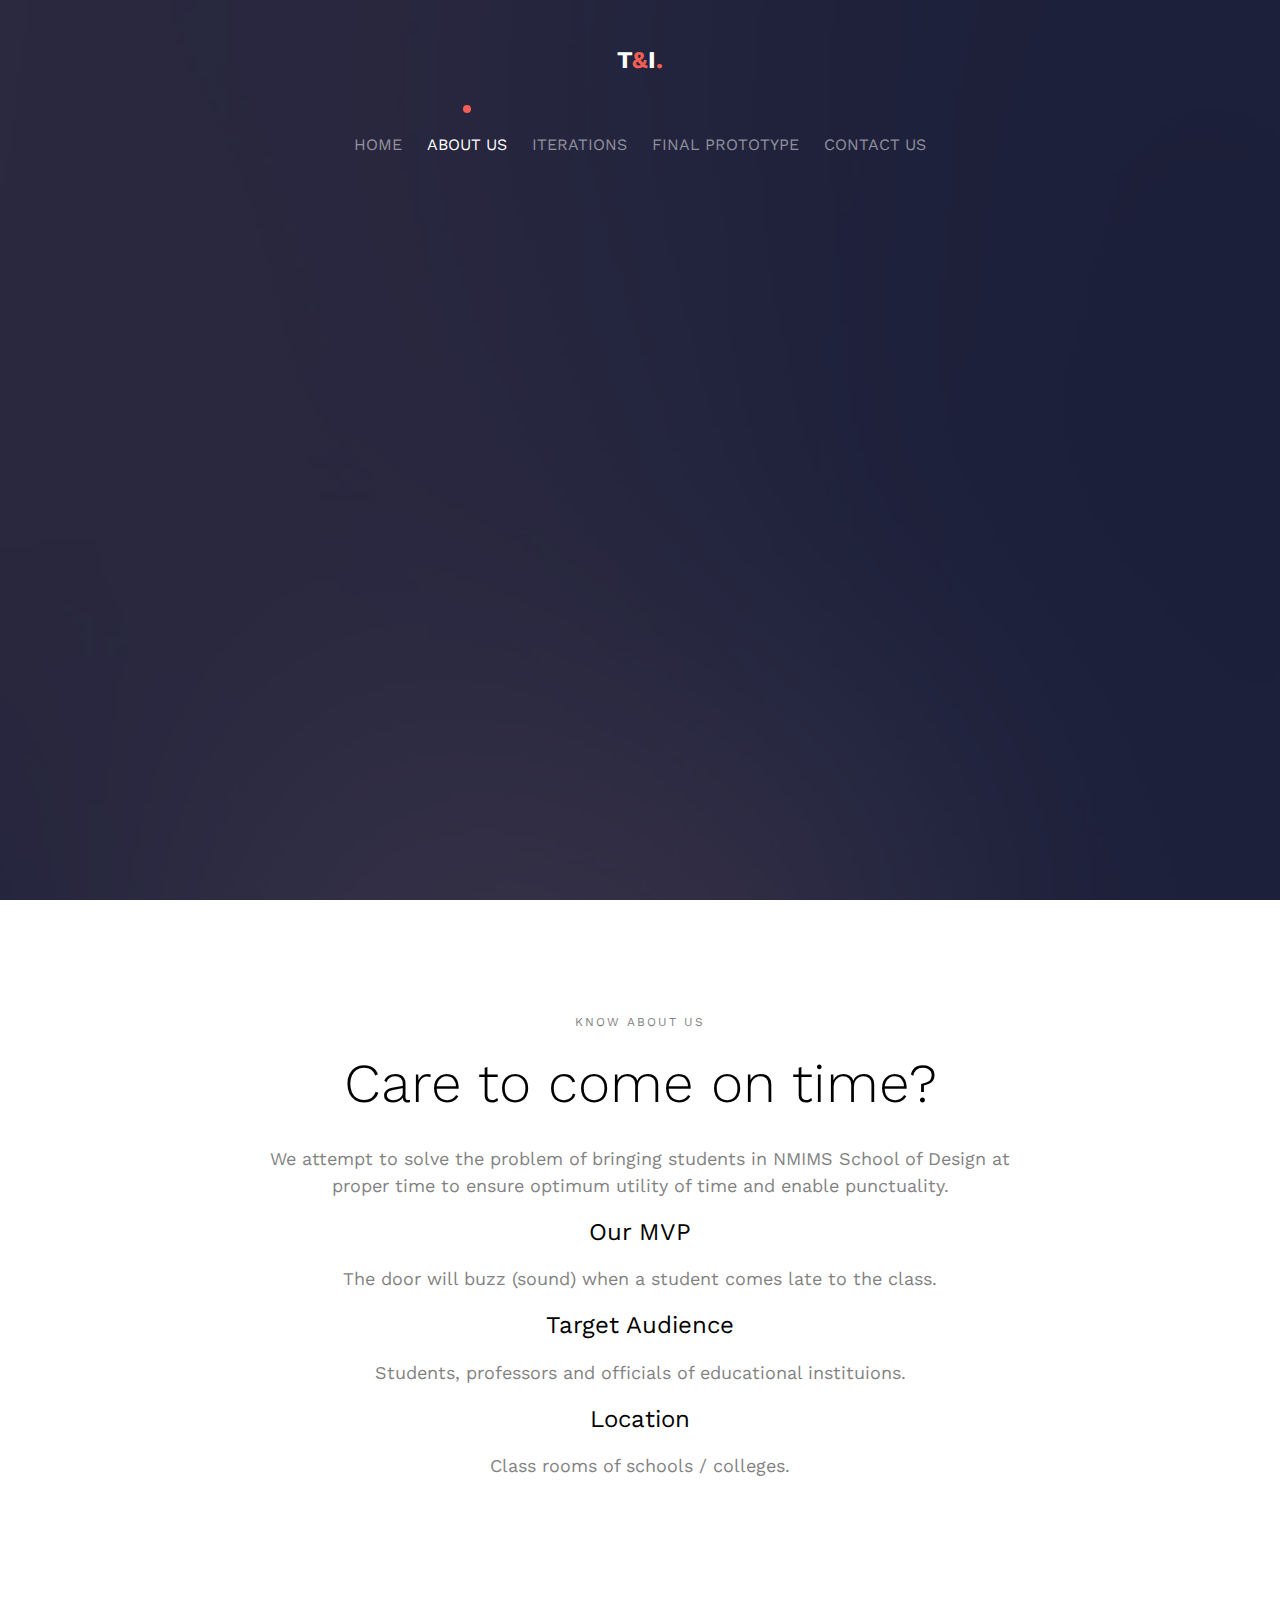
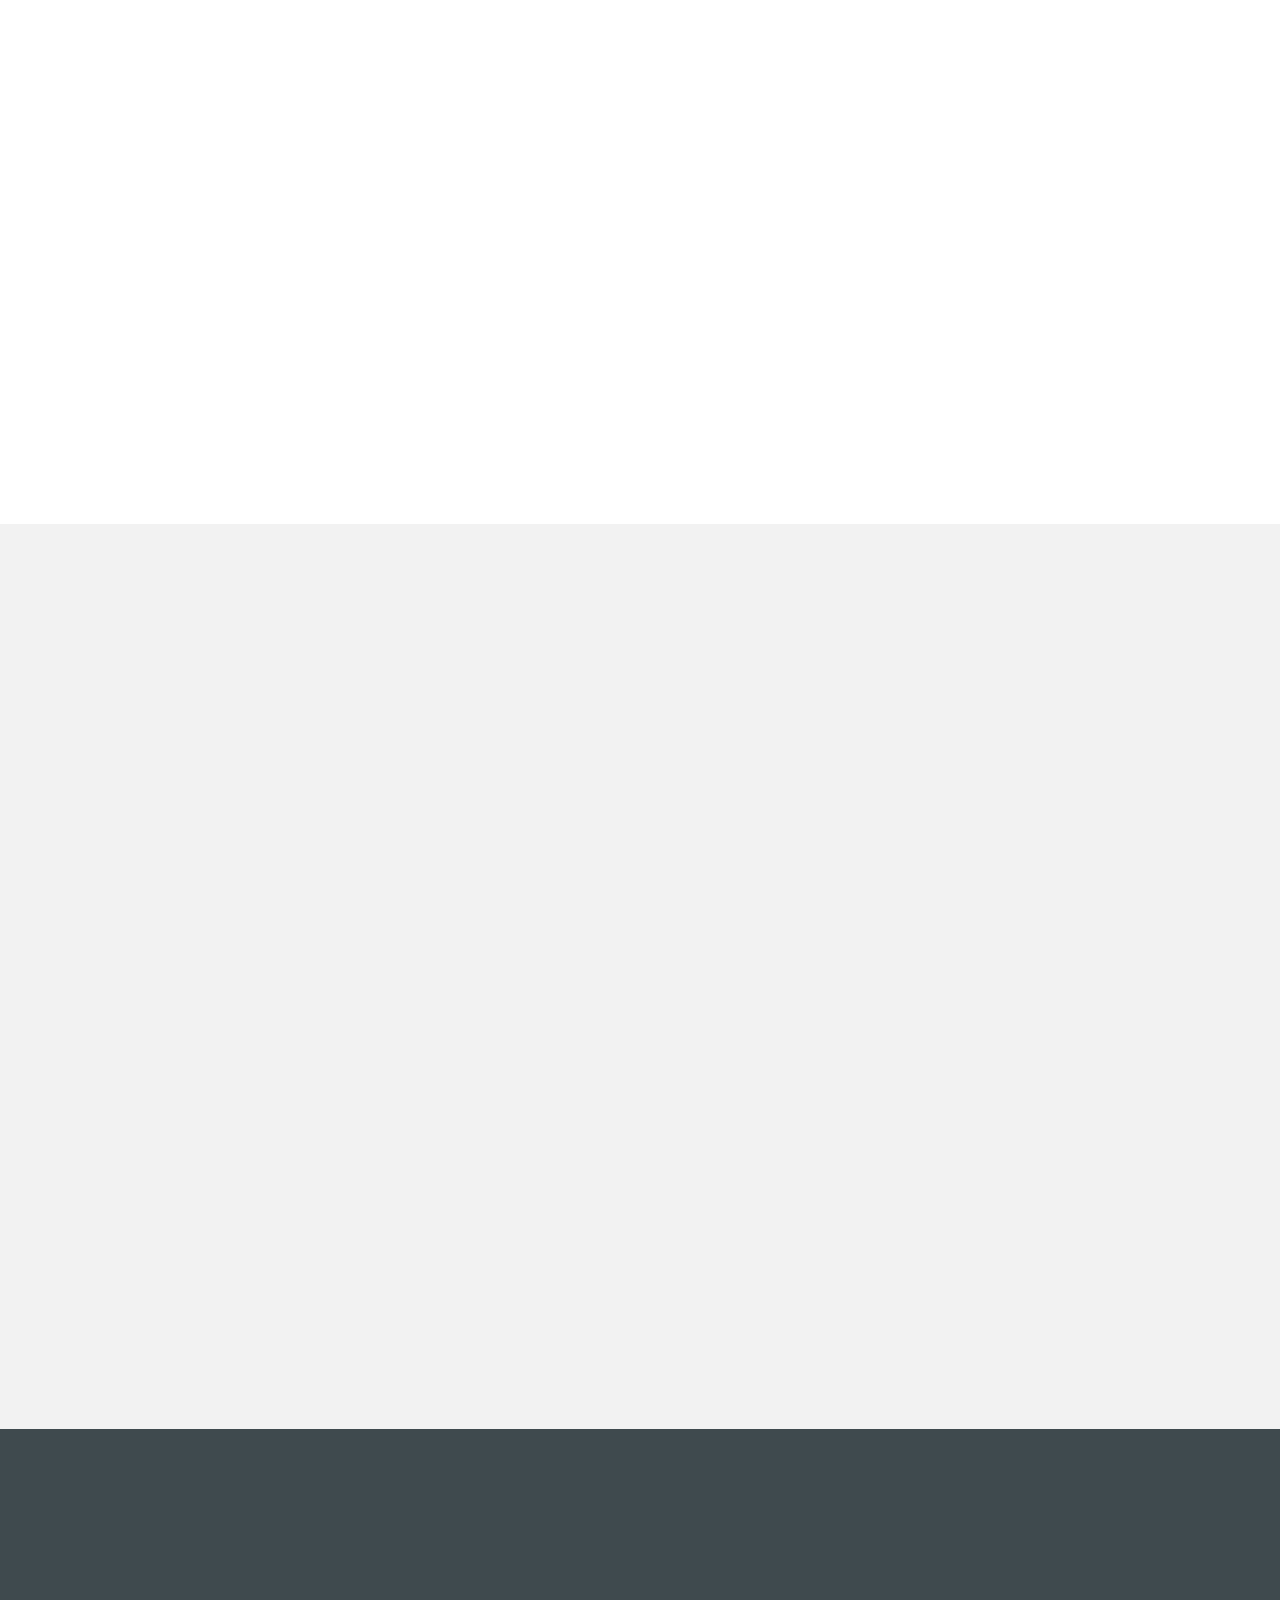
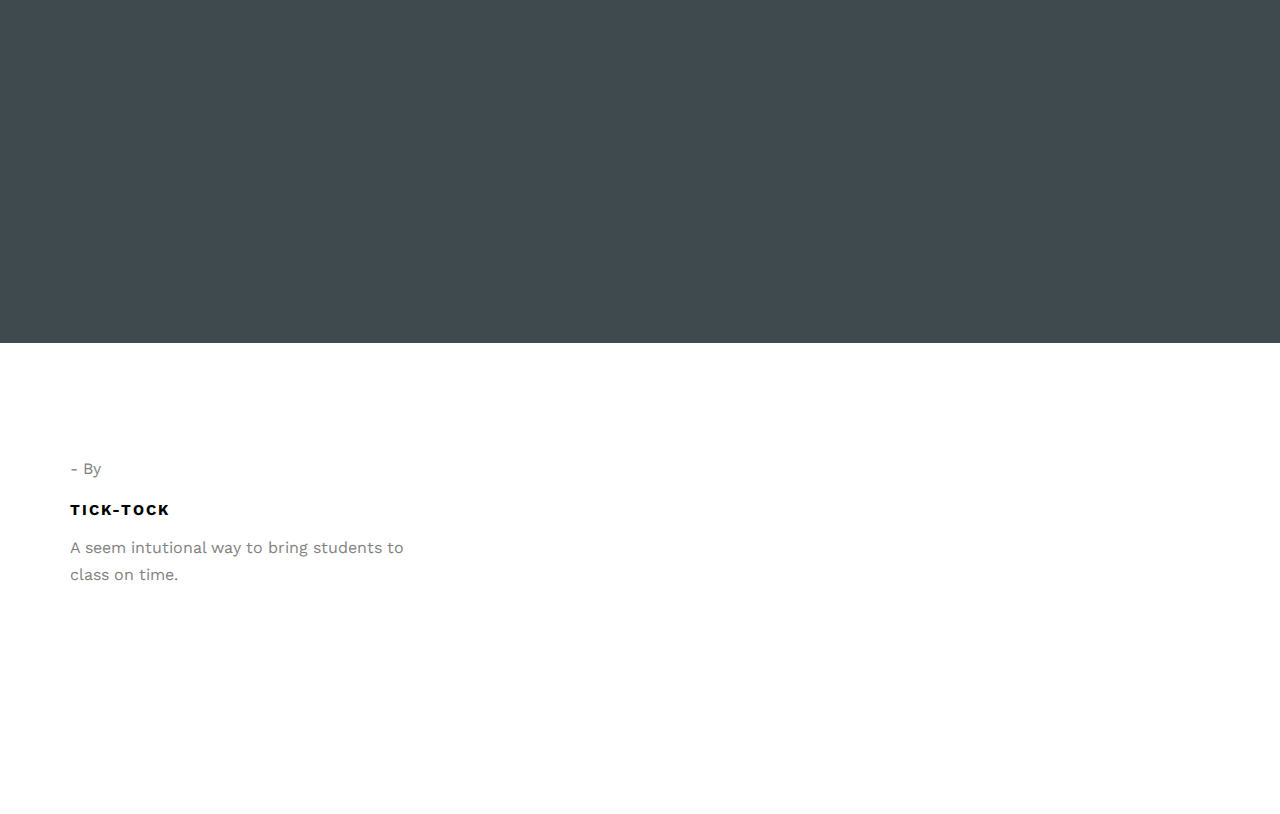
==== commit 2c45f9b1: "changes" ====
--- a/about.html
+++ b/about.html
@@ -3,7 +3,7 @@
 	<head>
 	<meta charset="utf-8">
 	<meta http-equiv="X-UA-Compatible" content="IE=edge">
-	<title>Shape &mdash; Free Website Template, Free HTML5 Template by FreeHTML5.co</title>
+	<title>Tick-Tock &mdash; About us</title>
 	<meta name="viewport" content="width=device-width, initial-scale=1">
 	<meta name="description" content="Free HTML5 Website Template by FreeHTML5.co" />
 	<meta name="keywords" content="free website templates, free html5, free template, free bootstrap, free website template, html5, css3, mobile first, responsive" />
@@ -104,7 +104,7 @@
 					<div class="col-md-8 col-md-offset-2 text-center fh5co-heading">
 						<span>Know about us</span>
 						<h2>Care to come on time?</h2>
-						<p>We attempt to solve the problem of bring students in NMIMS School of Design at proper time to ensure optimum utility of time and enable punctuality. </p>
+						<p>We attempt to solve the problem of bringing students in NMIMS School of Design at proper time to ensure optimum utility of time and enable punctuality. </p>
 						<h3>Our MVP</h3>
 						<p>The door will buzz (sound) when a student comes late to the class.</p>
 						<h3>Target Audience</h3>
